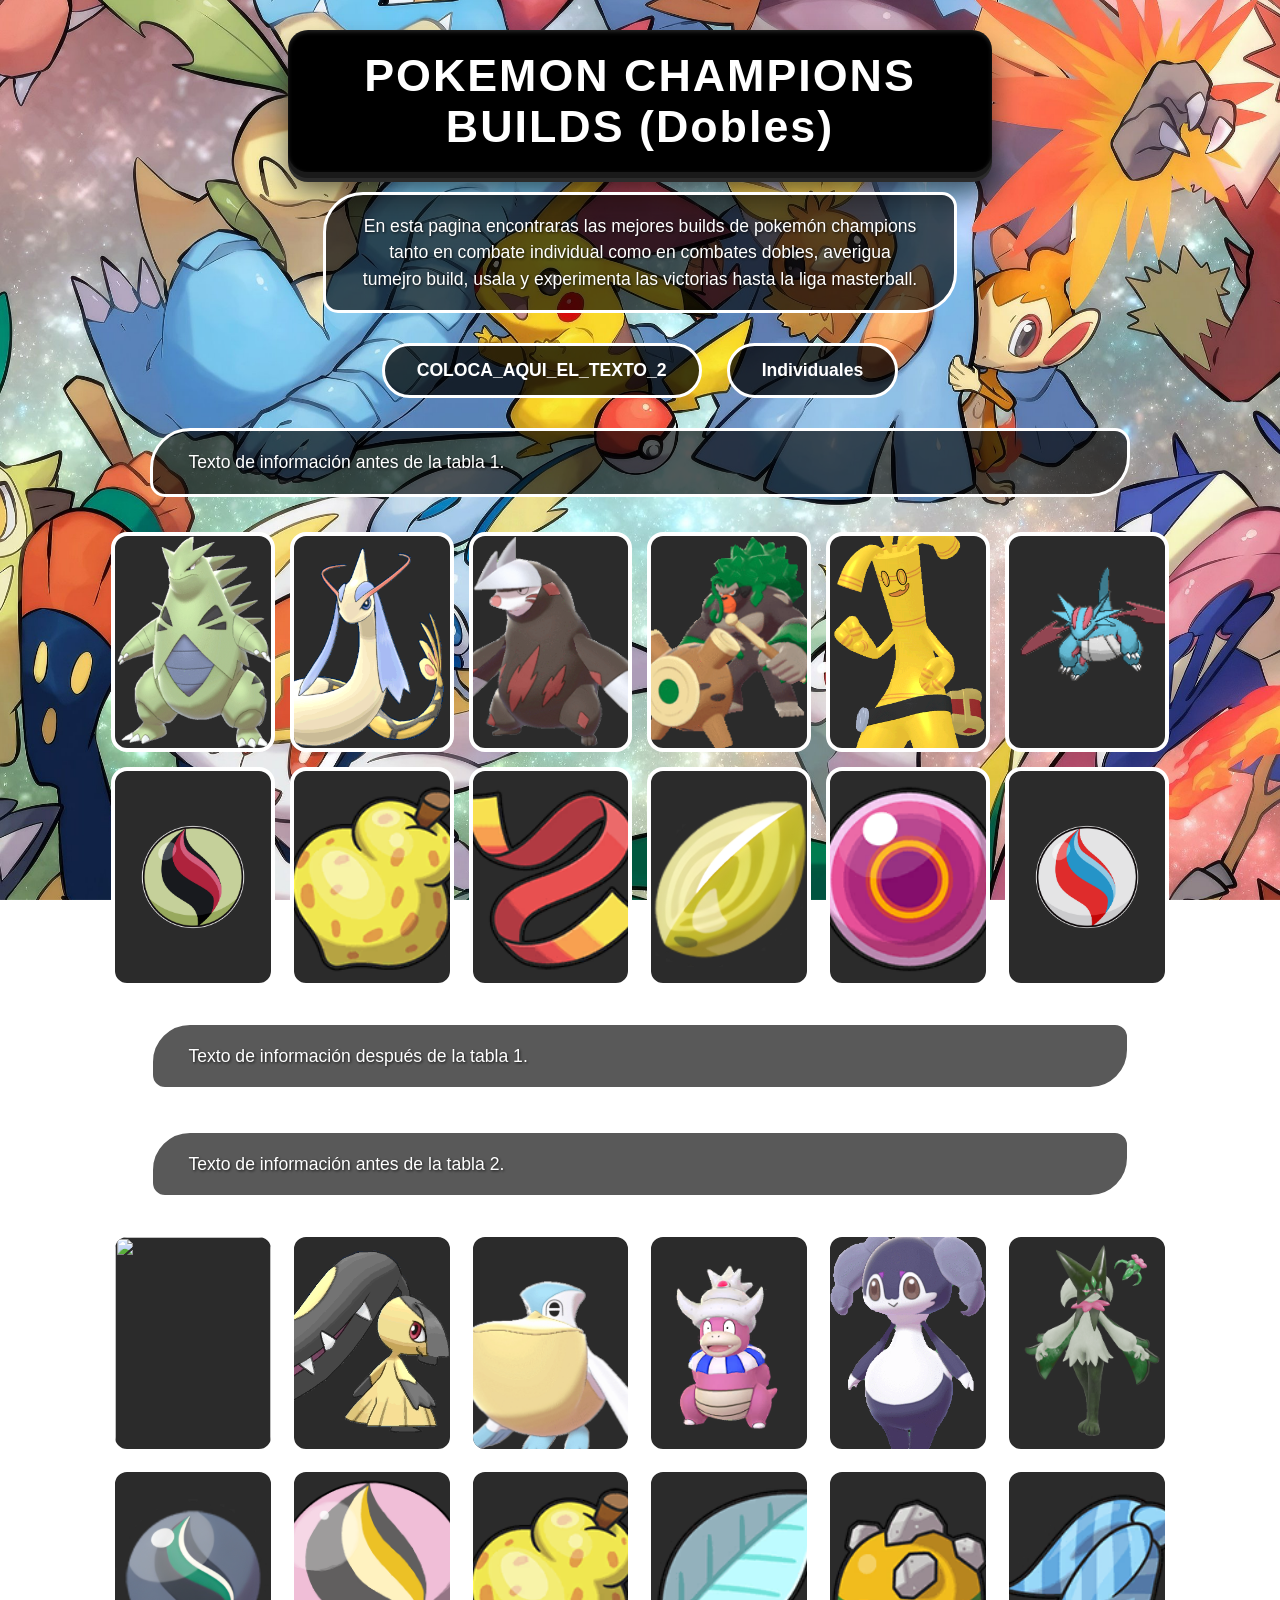
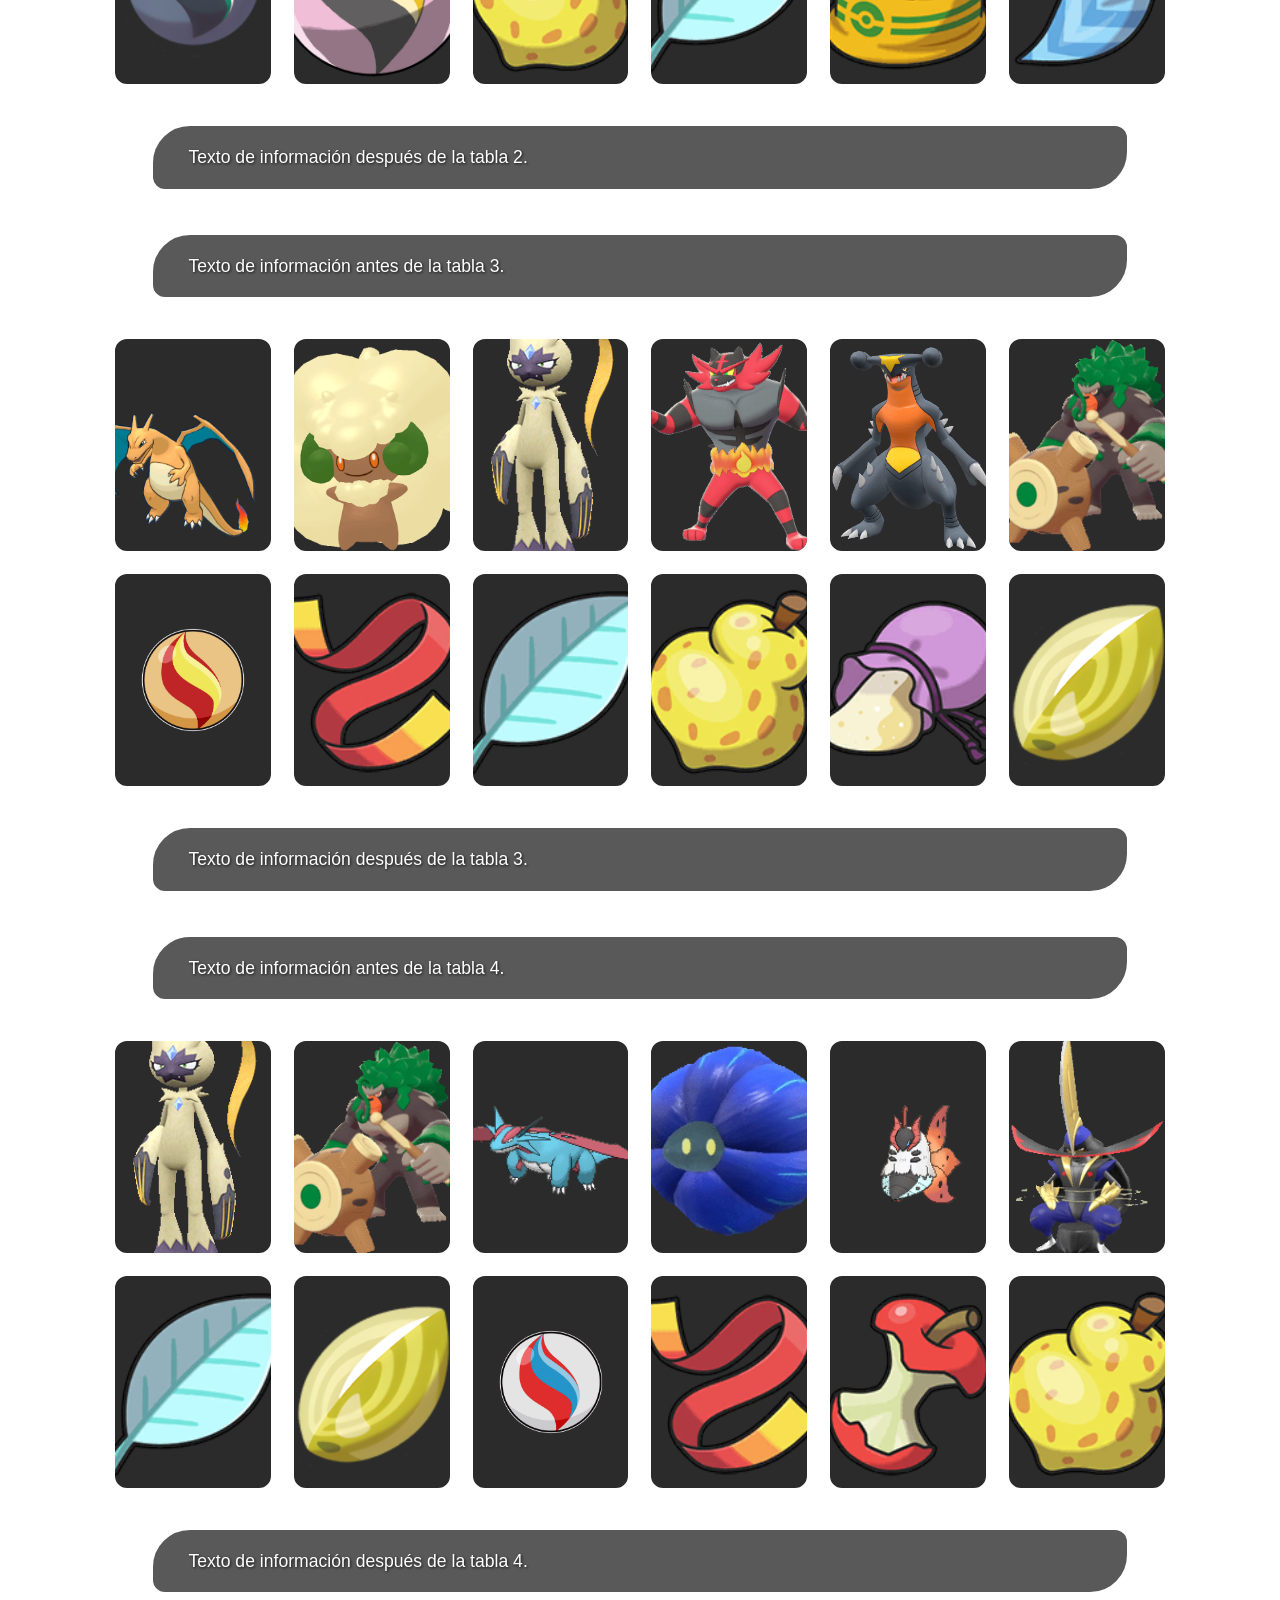
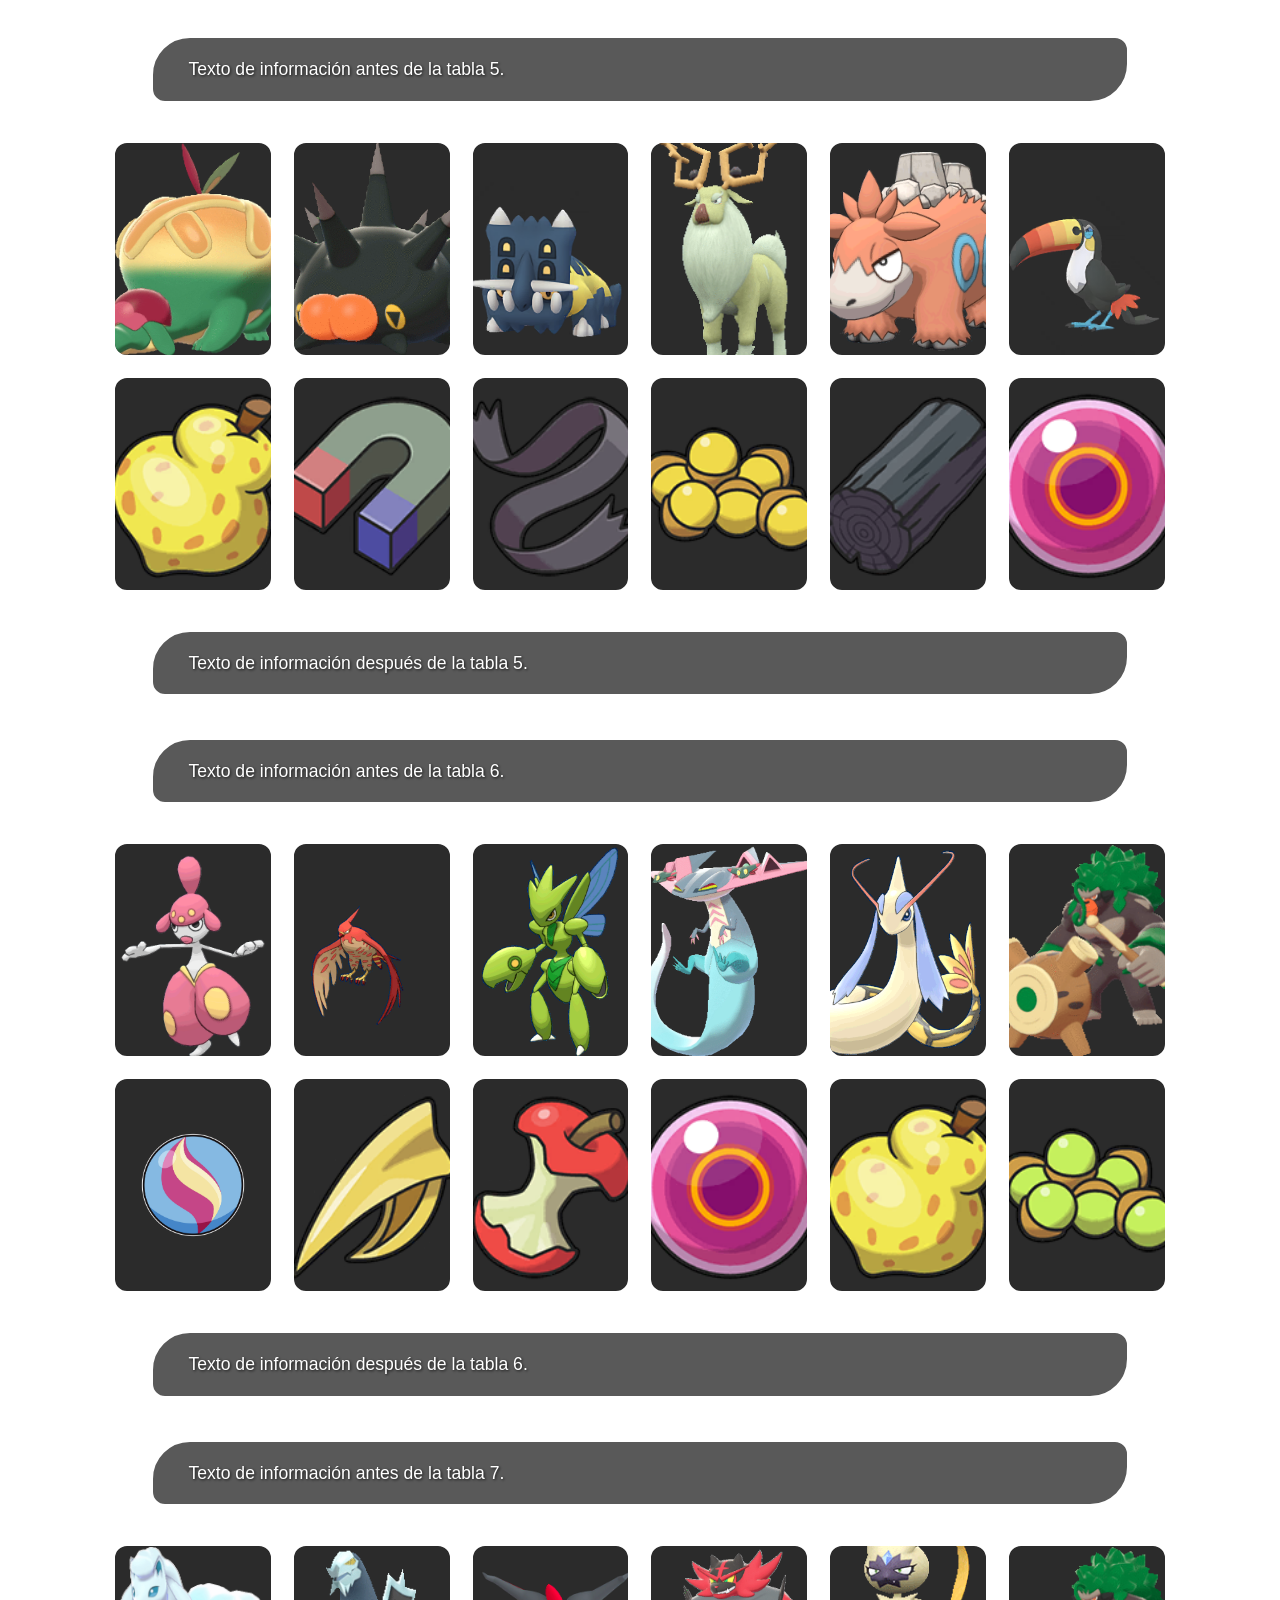
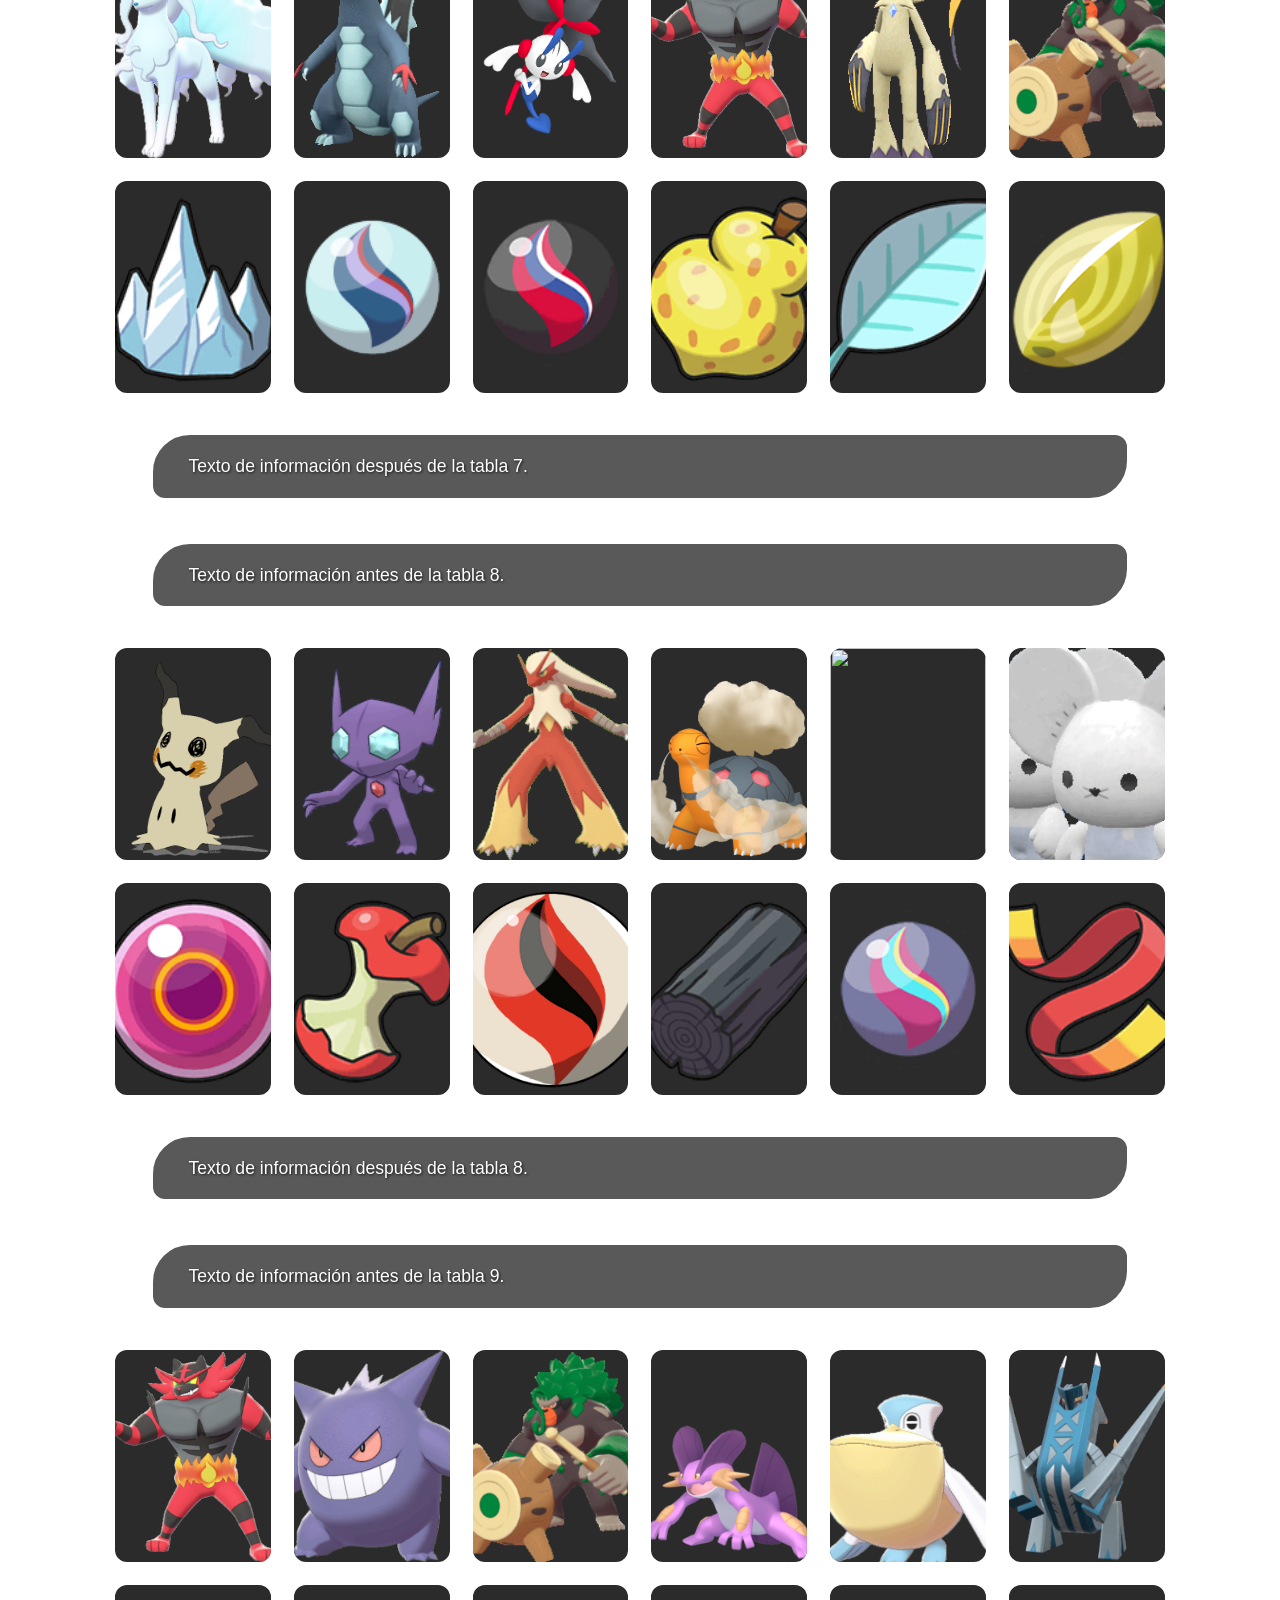
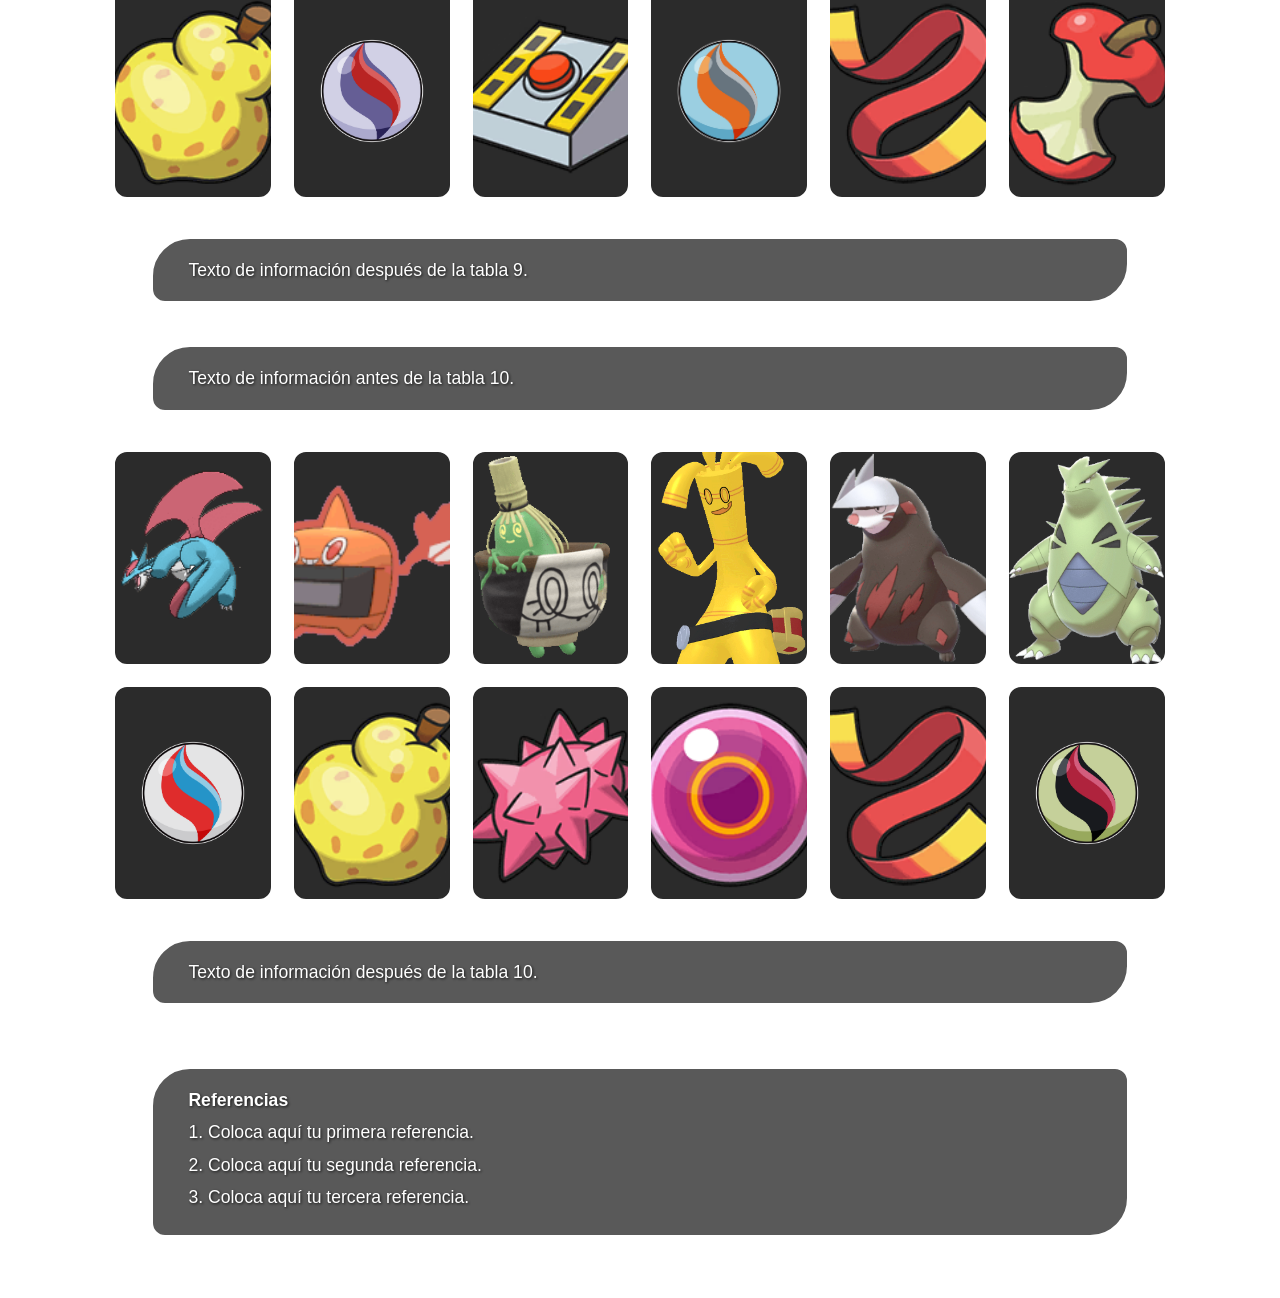
==== Dobles.html @ 491daf0b "Primera fase de las paginas 1 y 2 de Champions" ====
<!DOCTYPE html>
<html lang="es">
<head>
  <meta charset="UTF-8">
  <meta name="viewport" content="width=device-width, initial-scale=1.0">
  <title>PokeChampions build</title>
  <link rel="stylesheet" href="Estilo2.css">
</head>
<body>

  <!-- PANTALLA DE CARGA -->
  <div id="pantalla-carga">
    <div class="barra-carga-contenedor">
      <img id="gif-carga" src="cosas imagenes/2023092dxx2zzvnvs_V1.gif" alt="Cargando">
      <div class="barra-carga-fondo">
        <div class="barra-carga-relleno" id="barra-relleno"></div>
      </div>
    </div>
  </div>

  <!-- FONDO DE PANTALLA COMPLETA -->
  <div class="fondo"></div>

  <!-- TITULO -->
  <div class="titulo-container">
    <div class="titulo">
      <p>POKEMON CHAMPIONS BUILDS (Dobles)</p>
    </div>
    <div class="info-caja">
      <p>En esta pagina encontraras las mejores builds de pokemón champions tanto en combate individual como en combates dobles, averigua tumejro build, usala y experimenta las victorias hasta la liga masterball.</p>
    </div>
  </div>

  <!-- MENU DE 3 BOTONES DEBAJO DEL TITULO -->
  <div class="menu-container">
    <a class="menu-boton" href="COLOCA_AQUI_EL_LINK_2">COLOCA_AQUI_EL_TEXTO_2</a>
    <a class="menu-boton" href="Individual.html">Individuales</a>
  </div>

  <!-- CONTENIDO PRINCIPAL: 10 BLOQUES -->
  <div class="contenido">

    <!-- ============== BLOQUE 1 ============== -->
    <div class="bloque-tabla">
      <div class="info-caja info-tabla">
        <p>Texto de información antes de la tabla 1.</p>
      </div>

      <table class="tabla-imagenes">
        <tr>
          <td><img src="cosas imagenes/Dobles/tyranitar.gif" alt=""></td>
          <td><img src="cosas imagenes/Dobles/Milotic.gif" alt=""></td>
          <td><img src="cosas imagenes/Dobles/Excadrill.gif" alt=""></td>
          <td><img src="cosas imagenes/Dobles/Rillaboom.gif" alt=""></td>
          <td><img src="cosas imagenes/Dobles/Gholdengo.gif" alt=""></td>
          <td><img src="cosas imagenes/Dobles/Salamance.gif" alt=""></td>
        </tr>
        <tr>
          <td><img src="cosas imagenes/Items/tyranitarita.png" alt=""></td>
          <td><img src="cosas imagenes/Items/Baya Zidra.png" alt=""></td>
          <td><img src="cosas imagenes/Items/Banda aguante.png" alt=""></td>
          <td><img src="cosas imagenes/Items/Semilla Milagro.png" alt=""></td>
          <td><img src="cosas imagenes/Items/Vidasfera.png" alt=""></td>
          <td><img src="cosas imagenes/Items/salamencita.png" alt=""></td>
        </tr>
      </table>

      <div class="info-caja info-tabla">
        <p>Texto de información después de la tabla 1.</p>
      </div>
    </div>

    <!-- ============== BLOQUE 2 ============== -->
    <div class="bloque-tabla">
      <div class="info-caja info-tabla">
        <p>Texto de información antes de la tabla 2.</p>
      </div>

      <table class="tabla-imagenes">
        <tr>
          <td><img src="cosas imagenes/Dobles 2/Drampa.gif" alt=""></td>
          <td><img src="cosas imagenes/Dobles 2/Mawile.gif" alt=""></td>
          <td><img src="cosas imagenes/Dobles 2/Pelipper.gif" alt=""></td>
          <td><img src="cosas imagenes/Dobles 2/Slowking.png" alt=""></td>
          <td><img src="cosas imagenes/Dobles 2/indeedee hembra.gif" alt=""></td>
          <td><img src="cosas imagenes/Dobles 2/mewscarada.gif" alt=""></td>
        </tr>
        <tr>
          <td><img src="cosas imagenes/Items/Drampanita.png" alt=""></td>
          <td><img src="cosas imagenes/Items/Mawilita.png" alt=""></td>
          <td><img src="cosas imagenes/Items/Baya Zidra.png" alt=""></td>
          <td><img src="cosas imagenes/Items/Hierba Mental.png" alt=""></td>
          <td><img src="cosas imagenes/Items/Casco Dentado.png" alt=""></td>
          <td><img src="cosas imagenes/Items/Pañueloeleccion.png" alt=""></td>
        </tr>
      </table>

      <div class="info-caja info-tabla">
        <p>Texto de información después de la tabla 2.</p>
      </div>
    </div>

    <!-- ============== BLOQUE 3 ============== -->
    <div class="bloque-tabla">
      <div class="info-caja info-tabla">
        <p>Texto de información antes de la tabla 3.</p>
      </div>

      <table class="tabla-imagenes">
        <tr>
          <td><img src="cosas imagenes/Dobles 3/Charizard.gif" alt=""></td>
          <td><img src="cosas imagenes/Dobles 3/Whimsicott.gif" alt=""></td>
          <td><img src="cosas imagenes/Dobles 3/Sneasler.gif" alt=""></td>
          <td><img src="cosas imagenes/Dobles 3/Incineroar.gif" alt=""></td>
          <td><img src="cosas imagenes/Dobles 3/garchomp.gif" alt=""></td>
          <td><img src="cosas imagenes/Dobles 3/Rillaboom.gif" alt=""></td>
        </tr>
        <tr>
          <td><img src="cosas imagenes/Items/Charizardite y.png" alt=""></td>
          <td><img src="cosas imagenes/Items/Banda aguante.png" alt=""></td>
          <td><img src="cosas imagenes/Items/Hierba Mental.png" alt=""></td>
          <td><img src="cosas imagenes/Items/Baya Zidra.png" alt=""></td>
          <td><img src="cosas imagenes/Items/Arena fina.png" alt=""></td>
          <td><img src="cosas imagenes/Items/Semilla Milagro.png" alt=""></td>
        </tr>
      </table>

      <div class="info-caja info-tabla">
        <p>Texto de información después de la tabla 3.</p>
      </div>
    </div>

    <!-- ============== BLOQUE 4 ============== -->
    <div class="bloque-tabla">
      <div class="info-caja info-tabla">
        <p>Texto de información antes de la tabla 4.</p>
      </div>

      <table class="tabla-imagenes">
        <tr>
          <td><img src="cosas imagenes/Dobles 4/Sneasler.gif" alt=""></td>
          <td><img src="cosas imagenes/Dobles 4/Rillaboom.gif" alt=""></td>
          <td><img src="cosas imagenes/Dobles 4/Salamance.gif" alt=""></td>
          <td><img src="cosas imagenes/Dobles 4/Glimmora.gif" alt=""></td>
          <td><img src="cosas imagenes/Dobles 4/Volcarona.gif" alt=""></td>
          <td><img src="cosas imagenes/Dobles 4/Kingambit.gif" alt=""></td>
        </tr>
        <tr>
          <td><img src="cosas imagenes/Items/Hierba Mental.png" alt=""></td>
          <td><img src="cosas imagenes/Items/Semilla Milagro.png" alt=""></td>
          <td><img src="cosas imagenes/Items/salamencita.png" alt=""></td>
          <td><img src="cosas imagenes/Items/Banda aguante.png" alt=""></td>
          <td><img src="cosas imagenes/Items/Restos.png" alt=""></td>
          <td><img src="cosas imagenes/Items/Baya Zidra.png" alt=""></td>
        </tr>
      </table>

      <div class="info-caja info-tabla">
        <p>Texto de información después de la tabla 4.</p>
      </div>
    </div>

    <!-- ============== BLOQUE 5 ============== -->
    <div class="bloque-tabla">
      <div class="info-caja info-tabla">
        <p>Texto de información antes de la tabla 5.</p>
      </div>

      <table class="tabla-imagenes">
        <tr>
          <td><img src="cosas imagenes/Dobles 5/Appletun.gif" alt=""></td>
          <td><img src="cosas imagenes/Dobles 5/Pincurchin.gif" alt=""></td>
          <td><img src="cosas imagenes/Dobles 5/bastiodon.png" alt=""></td>
          <td><img src="cosas imagenes/Dobles 5/Wyrdeer.gif" alt=""></td>
          <td><img src="cosas imagenes/Dobles 5/Camerupt.gif" alt=""></td>
          <td><img src="cosas imagenes/Dobles 5/toucannon.png" alt=""></td>
        </tr>
        <tr>
          <td><img src="cosas imagenes/Items/Baya Zidra.png" alt=""></td>
          <td><img src="cosas imagenes/Items/Imán.png" alt=""></td>
          <td><img src="cosas imagenes/Items/Cinturón_de_experto.png" alt=""></td>
          <td><img src="cosas imagenes/Items/Semilla electro.png" alt=""></td>
          <td><img src="cosas imagenes/Items/Carbón.png" alt=""></td>
          <td><img src="cosas imagenes/Items/Vidasfera.png" alt=""></td>
        </tr>
      </table>

      <div class="info-caja info-tabla">
        <p>Texto de información después de la tabla 5.</p>
      </div>
    </div>

    <!-- ============== BLOQUE 6 ============== -->
    <div class="bloque-tabla">
      <div class="info-caja info-tabla">
        <p>Texto de información antes de la tabla 6.</p>
      </div>

      <table class="tabla-imagenes">
        <tr>
          <td><img src="cosas imagenes/Dobles 6/Medicham.gif" alt=""></td>
          <td><img src="cosas imagenes/Dobles 6/Talonflame.gif" alt=""></td>
          <td><img src="cosas imagenes/Dobles 6/Scizor.gif" alt=""></td>
          <td><img src="cosas imagenes/Dobles 6/Dragapult.gif" alt=""></td>
          <td><img src="cosas imagenes/Dobles 6/Milotic.gif" alt=""></td>
          <td><img src="cosas imagenes/Dobles 6/Rillaboom.gif" alt=""></td>
        </tr>
        <tr>
          <td><img src="cosas imagenes/Items/Medichamita.png" alt=""></td>
          <td><img src="cosas imagenes/Items/Pico afilado.png" alt=""></td>
          <td><img src="cosas imagenes/Items/Restos.png" alt=""></td>
          <td><img src="cosas imagenes/Items/Vidasfera.png" alt=""></td>
          <td><img src="cosas imagenes/Items/Baya Zidra.png" alt=""></td>
          <td><img src="cosas imagenes/Items/Semilla hierba.png" alt=""></td>
        </tr>
      </table>

      <div class="info-caja info-tabla">
        <p>Texto de información después de la tabla 6.</p>
      </div>
    </div>

    <!-- ============== BLOQUE 7 ============== -->
    <div class="bloque-tabla">
      <div class="info-caja info-tabla">
        <p>Texto de información antes de la tabla 7.</p>
      </div>

      <table class="tabla-imagenes">
        <tr>
          <td><img src="cosas imagenes/Dobles 7/ninetales alola.gif" alt=""></td>
          <td><img src="cosas imagenes/Dobles 7/Baxcalibur.gif" alt=""></td>
          <td><img src="cosas imagenes/Dobles 7/Floette flor eterna.png" alt=""></td>
          <td><img src="cosas imagenes/Dobles 7/Incineroar.gif" alt=""></td>
          <td><img src="cosas imagenes/Dobles 7/Sneasler.gif" alt=""></td>
          <td><img src="cosas imagenes/Dobles 7/Rillaboom.gif" alt=""></td>
        </tr>
        <tr>
          <td><img src="cosas imagenes/Items/Hielo perpetuo.png" alt=""></td>
          <td><img src="cosas imagenes/Items/Baxcaliburita.png" alt=""></td>
          <td><img src="cosas imagenes/Items/Floettita_LPZA.png" alt=""></td>
          <td><img src="cosas imagenes/Items/Baya Zidra.png" alt=""></td>
          <td><img src="cosas imagenes/Items/Hierba Mental.png" alt=""></td>
          <td><img src="cosas imagenes/Items/Semilla Milagro.png" alt=""></td>
        </tr>
      </table>

      <div class="info-caja info-tabla">
        <p>Texto de información después de la tabla 7.</p>
      </div>
    </div>

    <!-- ============== BLOQUE 8 ============== -->
    <div class="bloque-tabla">
      <div class="info-caja info-tabla">
        <p>Texto de información antes de la tabla 8.</p>
      </div>

      <table class="tabla-imagenes">
        <tr>
          <td><img src="cosas imagenes/Dobles 8/Mimikyu.gif" alt=""></td>
          <td><img src="cosas imagenes/Dobles 8/Sableye.gif" alt=""></td>
          <td><img src="cosas imagenes/Dobles 8/Blaziken.gif" alt=""></td>
          <td><img src="cosas imagenes/Dobles 8/Torkoal.png" alt=""></td>
          <td><img src="cosas imagenes/Dobles 8/malamar.gif" alt=""></td>
          <td><img src="cosas imagenes/Dobles 8/Maushold familia de 4.gif" alt=""></td>
        </tr>
        <tr>
          <td><img src="cosas imagenes/Items/Vidasfera.png" alt=""></td>
          <td><img src="cosas imagenes/Items/Restos.png" alt=""></td>
          <td><img src="cosas imagenes/Items/Blazikenita.png" alt=""></td>
          <td><img src="cosas imagenes/Items/Carbón.png" alt=""></td>
          <td><img src="cosas imagenes/Items/Malamarite.png" alt=""></td>
          <td><img src="cosas imagenes/Items/Banda aguante.png" alt=""></td>
        </tr>
      </table>

      <div class="info-caja info-tabla">
        <p>Texto de información después de la tabla 8.</p>
      </div>
    </div>

    <!-- ============== BLOQUE 9 ============== -->
    <div class="bloque-tabla">
      <div class="info-caja info-tabla">
        <p>Texto de información antes de la tabla 9.</p>
      </div>

      <table class="tabla-imagenes">
        <tr>
          <td><img src="cosas imagenes/Dobles 9/Incineroar.gif" alt=""></td>
          <td><img src="cosas imagenes/Dobles 9/Gengar.gif" alt=""></td>
          <td><img src="cosas imagenes/Dobles 9/Rillaboom.gif" alt=""></td>
          <td><img src="cosas imagenes/Dobles 9/Swampert.png" alt=""></td>
          <td><img src="cosas imagenes/Dobles 9/Pelipper.gif" alt=""></td>
          <td><img src="cosas imagenes/Dobles 9/Archaludon.png" alt=""></td>
        </tr>
        <tr>
          <td><img src="cosas imagenes/Items/Baya Zidra.png" alt=""></td>
          <td><img src="cosas imagenes/Items/Gengarita.png" alt=""></td>
          <td><img src="cosas imagenes/Items/Botón Escape.png" alt=""></td>
          <td><img src="cosas imagenes/Items/Swampertita.png" alt=""></td>
          <td><img src="cosas imagenes/Items/Banda aguante.png" alt=""></td>
          <td><img src="cosas imagenes/Items/Restos.png" alt=""></td>
        </tr>
      </table>

      <div class="info-caja info-tabla">
        <p>Texto de información después de la tabla 9.</p>
      </div>
    </div>

    <!-- ============== BLOQUE 10 ============== -->
    <div class="bloque-tabla">
      <div class="info-caja info-tabla">
        <p>Texto de información antes de la tabla 10.</p>
      </div>

      <table class="tabla-imagenes">
        <tr>
          <td><img src="cosas imagenes/Dobles 10/Salamance.gif" alt=""></td>
          <td><img src="cosas imagenes/Dobles 10/rotom calor.gif" alt=""></td>
          <td><img src="cosas imagenes/Dobles 10/Sinistcha.gif" alt=""></td>
          <td><img src="cosas imagenes/Dobles 10/Gholdengo.gif" alt=""></td>
          <td><img src="cosas imagenes/Dobles 10/Excadrill.gif" alt=""></td>
          <td><img src="cosas imagenes/Dobles 10/tyranitar.gif" alt=""></td>
        </tr>
        <tr>
          <td><img src="cosas imagenes/Items/salamencita.png" alt=""></td>
          <td><img src="cosas imagenes/Items/Baya Zidra.png" alt=""></td>
          <td><img src="cosas imagenes/Items/Baya Dillo.png" alt=""></td>
          <td><img src="cosas imagenes/Items/Vidasfera.png" alt=""></td>
          <td><img src="cosas imagenes/Items/Banda aguante.png" alt=""></td>
          <td><img src="cosas imagenes/Items/tyranitarita.png" alt=""></td>
        </tr>
      </table>

      <div class="info-caja info-tabla">
        <p>Texto de información después de la tabla 10.</p>
      </div>
    </div>

    <!-- REFERENCIAS AL FINAL DE LA PAGINA -->
    <div class="info-caja referencias">
      <p><strong>Referencias</strong></p>
      <p>1. Coloca aquí tu primera referencia.</p>
      <p>2. Coloca aquí tu segunda referencia.</p>
      <p>3. Coloca aquí tu tercera referencia.</p>
    </div>

  </div>

  <!-- SCRIPT DE LA PANTALLA DE CARGA (sin usar .style) -->
  <script>
    window.addEventListener('load', function () {
      setTimeout(function () {
        document.getElementById('pantalla-carga').classList.add('oculta');
      }, 2000); // debe coincidir con la duración de la animación en el CSS (2s)
    });
  </script>

</body>
</html>
---- Estilo2.css ----
/* ================================================= */
/* RESET BÁSICO                                       */
/* ================================================= */
* {
  margin: 0;
  padding: 0;
  box-sizing: border-box;
}

html, body {
  width: 100%;
  min-height: 100vh;
  overflow-x: hidden;
  font-family: Arial, Helvetica, sans-serif;
}

body {
  position: relative;
  padding-bottom: 60px;
}

/* ================================================= */
/* PANTALLA DE CARGA                                  */
/* Se muestra al abrir/recargar la página y se oculta */
/* sola cuando la barra llega al 100%                 */
/* ================================================= */
#pantalla-carga {
  position: fixed;
  top: 0;
  left: 0;
  width: 100%;
  height: 100%;
  background-color: #000000;
  z-index: 9999;
  display: flex;
  justify-content: center;
  align-items: center;
  transition: opacity 0.6s ease;
  opacity: 1;
}

#pantalla-carga.oculta {
  opacity: 0;
  pointer-events: none;
}

.barra-carga-contenedor {
  position: relative;
  width: 60%;
  max-width: 500px;
}

/* ================================================= */
/* EXPLICACIÓN: cómo se mueve el GIF y se llena la    */
/* barra, TODO controlado desde este CSS (no desde    */
/* JavaScript, para no usar ".style" en ningún momento)*/
/*                                                      */
/* - "#gif-carga" y ".barra-carga-relleno" tienen cada */
/*   uno su propia animación (@keyframes), con LA MISMA */
/*   duración (2s), para que se muevan sincronizados.   */
/* - El GIF usa "left" en PORCENTAJE (0% a 100%) en vez */
/*   de píxeles, porque está dentro de un contenedor    */
/*   con "position: relative" (.barra-carga-contenedor)*/
/*   entonces el 100% equivale al ancho total de la     */
/*   barra, sin importar el tamaño de pantalla.         */
/* - "animation-fill-mode: forwards" (la palabra        */
/*   "forwards" al final de la línea "animation")       */
/*   hace que, al terminar la animación, el elemento     */
/*   se quede en su posición final (100%) en vez de      */
/*   regresar a como estaba al inicio.                   */
/* - El JavaScript (al final del HTML) NO mueve nada:    */
/*   solo espera los mismos 2 segundos y luego le agrega */
/*   la clase ".oculta" a la pantalla de carga para que  */
/*   desaparezca. Si cambias la duración aquí (2s),      */
/*   cambia también el número en el JavaScript.          */
/* ================================================= */
#gif-carga {
  position: absolute;
  bottom: 24px;
  left: 0%;
  width: 60px;
  height: 60px;
  transform: translateX(-50%);
  animation: mover-gif 2s linear forwards;
}

.barra-carga-fondo {
  width: 100%;
  height: 12px;
  background-color: #333333;
  border-radius: 10px;
  overflow: hidden;
  border: 2px solid #ffffff;
}

.barra-carga-relleno {
  width: 0%;
  height: 100%;
  background-color: #ffffff;
  border-radius: 10px;
  animation: llenar-barra 2s linear forwards;
}

/* Hace que el ancho de la barra pase de 0% a 100% */
@keyframes llenar-barra {
  from { width: 0%; }
  to   { width: 100%; }
}

/* Hace que el GIF se desplace de la izquierda (0%) */
/* hacia la derecha (100%) del contenedor            */
@keyframes mover-gif {
  from { left: 0%; }
  to   { left: 100%; }
}

/* ================================================= */
/* FONDO DE PANTALLA COMPLETA                         */
/* ================================================= */
.fondo {
  position: fixed;
  top: 0;
  left: 0;
  width: 100%;
  height: 100vh;
  background-image: url("cosas imagenes/pokemon-13270.jpg");
  background-size: cover;
  background-position: center;
  background-repeat: no-repeat;
  z-index: -1;
}

/* ================================================= */
/* TITULO (mismo estilo que la página 1)              */
/* ================================================= */
.titulo-container {
  position: relative;
  padding-top: 30px;
  display: flex;
  flex-direction: column;
  align-items: center;
  gap: 20px;
  width: 55%;
  margin: 0 auto;
  text-align: center;
}

.titulo {
  background-color: #000000;
  padding: 20px 45px;
  border-radius: 20px;
  box-shadow:
    0 6px 0 #1a1a1a,
    0 10px 0 #2b2b2b,
    0 20px 30px rgba(0, 0, 0, 0.6),
    inset 0 2px 4px rgba(255, 255, 255, 0.15);
}

.titulo p {
  color: #ffffff;
  font-size: 2.8rem;
  font-weight: bold;
  letter-spacing: 2px;
  text-shadow: 2px 2px 0 #000, 4px 4px 6px rgba(0, 0, 0, 0.8);
}

/* ================================================= */
/* CAJA DE INFORMACIÓN GENERAL                        */
/* ================================================= */
.info-caja {
  background-color: rgba(0, 0, 0, 0.65);
  border: 3px solid #ffffff;
  border-radius: 40px 15px 40px 15px;
  padding: 18px 35px;
  max-width: 90%;
}

.info-caja p {
  color: #ffffff;
  font-size: 1.1rem;
  line-height: 1.5;
  text-shadow: 1px 1px 3px rgba(0, 0, 0, 0.8);
}

/* ================================================= */
/* MENU DE 3 BOTONES DEBAJO DEL TITULO                */
/* ================================================= */
.menu-container {
  display: flex;
  justify-content: center;
  gap: 25px;
  flex-wrap: wrap;
  margin: 30px auto;
}

.menu-boton {
  display: inline-block;
  background-color: rgba(0, 0, 0, 0.75);
  color: #ffffff;
  text-decoration: none;
  font-size: 1.1rem;
  font-weight: bold;
  padding: 14px 32px;
  border-radius: 50px;
  border: 3px solid #ffffff;
  transition: transform 0.25s ease, background-color 0.25s ease;
}

.menu-boton:hover {
  transform: translateY(-4px);
  background-color: rgba(30, 30, 30, 0.9);
}

/* ================================================= */
/* CONTENEDOR GENERAL DEL CONTENIDO                   */
/* ================================================= */
.contenido {
  width: 85%;
  max-width: 1400px;
  margin: 0 auto;
  display: flex;
  flex-direction: column;
  align-items: center;
  gap: 20px;
}

.bloque-tabla {
  width: 100%;
  display: flex;
  flex-direction: column;
  align-items: center;
  gap: 20px;
  margin-bottom: 20px;
}

.info-tabla {
  width: 100%;
}

/* ================================================= */
/* TABLA DE IMÁGENES: 1 FILA x 6 COLUMNAS             */
/* ================================================= */
.tabla-imagenes {
  width: 100%;
  border-collapse: separate;
  border-spacing: 15px;
}

.tabla-imagenes td {
  width: 16.66%;
  text-align: center;
  vertical-align: middle;
  .tabla-imagenes td {
  width: 16.66%;
  text-align: center;
  vertical-align: middle;
  padding-bottom: 10px;
}
}

/* ================================================= */
/* ESPACIO PARA LAS IMÁGENES DENTRO DE CADA CELDA     */
/* ================================================= */
.tabla-imagenes img {
  width: 100% !important;
  max-width: 220px !important;
  height: 220px !important;
  object-fit: cover !important;
  border-radius: 16px;
  border: 4px solid #ffffff;
  background-color: #2b2b2b;
  display: block;
  margin: 0 auto;
}

/* ================================================= */
/* ANIMACIÓN DE APARICIÓN DE LAS IMÁGENES             */
/* Cada imagen entra deslizándose desde un lateral    */
/* hasta acomodarse en el centro de su celda.         */
/* Las columnas impares entran desde la izquierda y   */
/* las pares desde la derecha, con un pequeño retraso */
/* escalonado para un efecto en cascada.              */
/* ================================================= */
.tabla-imagenes img {
  opacity: 0;
  animation-name: aparecer-imagen;
  animation-duration: 0.8s;
  animation-timing-function: ease-out;
  animation-fill-mode: forwards;
}

.tabla-imagenes td:nth-child(1) img { animation-delay: 0.1s; }
.tabla-imagenes td:nth-child(2) img { animation-delay: 0.2s; }
.tabla-imagenes td:nth-child(3) img { animation-delay: 0.3s; }
.tabla-imagenes td:nth-child(4) img { animation-delay: 0.4s; }
.tabla-imagenes td:nth-child(5) img { animation-delay: 0.5s; }
.tabla-imagenes td:nth-child(6) img { animation-delay: 0.6s; }

/* Columnas impares (1, 3, 5): entran desde la izquierda */
.tabla-imagenes td:nth-child(odd) img {
  animation-name: aparecer-desde-izquierda;
}

/* Columnas pares (2, 4, 6): entran desde la derecha */
.tabla-imagenes td:nth-child(even) img {
  animation-name: aparecer-desde-derecha;
}

@keyframes aparecer-desde-izquierda {
  0%   { transform: translateX(-120px); opacity: 0; }
  100% { transform: translateX(0); opacity: 1; }
}

@keyframes aparecer-desde-derecha {
  0%   { transform: translateX(120px); opacity: 0; }
  100% { transform: translateX(0); opacity: 1; }
}

/* ================================================= */
/* REFERENCIAS AL FINAL                               */
/* ================================================= */
.referencias {
  width: 100%;
  margin-top: 20px;
}

.referencias p {
  text-align: left;
  margin-bottom: 6px;
}

/* ================================================= */
/* RESPONSIVE                                         */
/* ================================================= */
@media (max-width: 900px) {
  .titulo-container {
    width: 90%;
  }

  .titulo p {
    font-size: 1.8rem;
  }

  .tabla-imagenes {
    display: block;
    overflow-x: auto;
    white-space: nowrap;
  }

  .tabla-imagenes tr {
    display: inline-flex;
  }

  .tabla-imagenes td {
    display: inline-block;
    width: 140px;
  }

  .tabla-imagenes img {
    width: 130px;
    height: 130px;
  }

  .menu-boton {
    font-size: 1rem;
    padding: 12px 22px;
  }
}
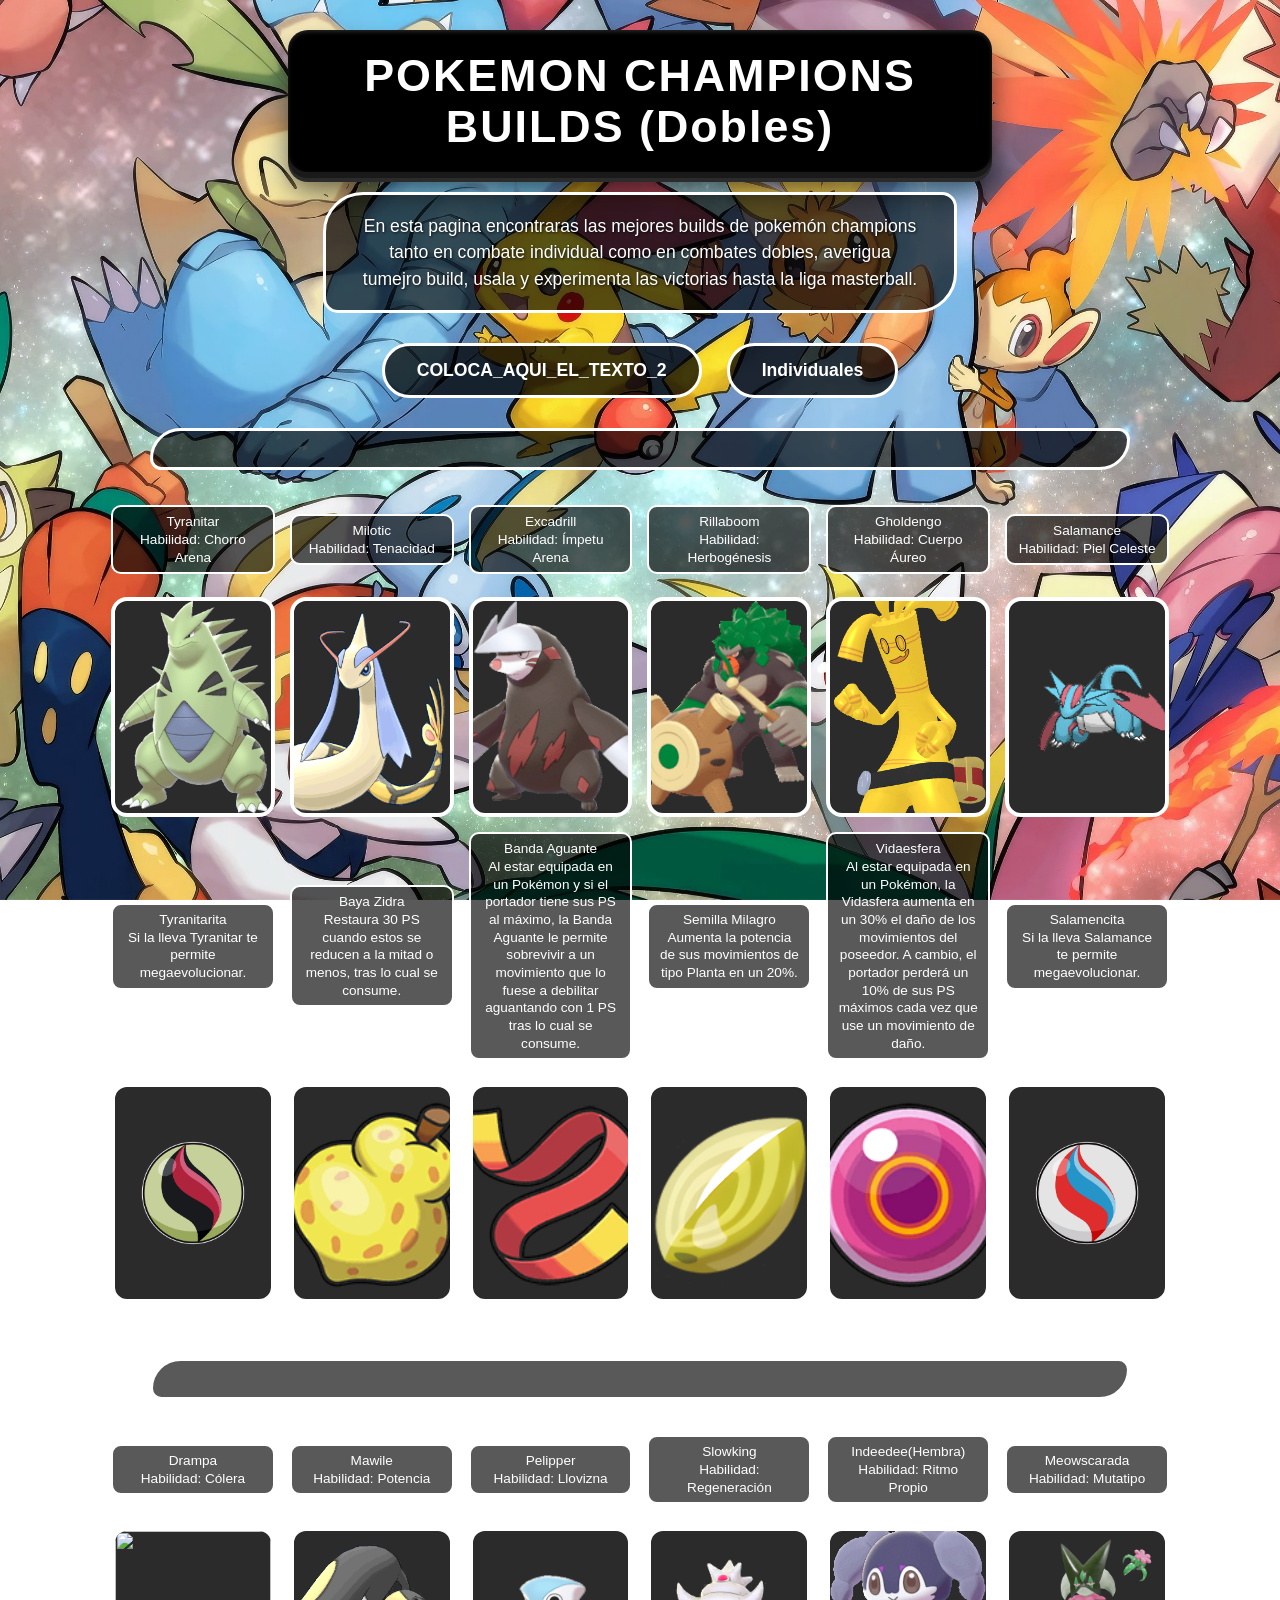
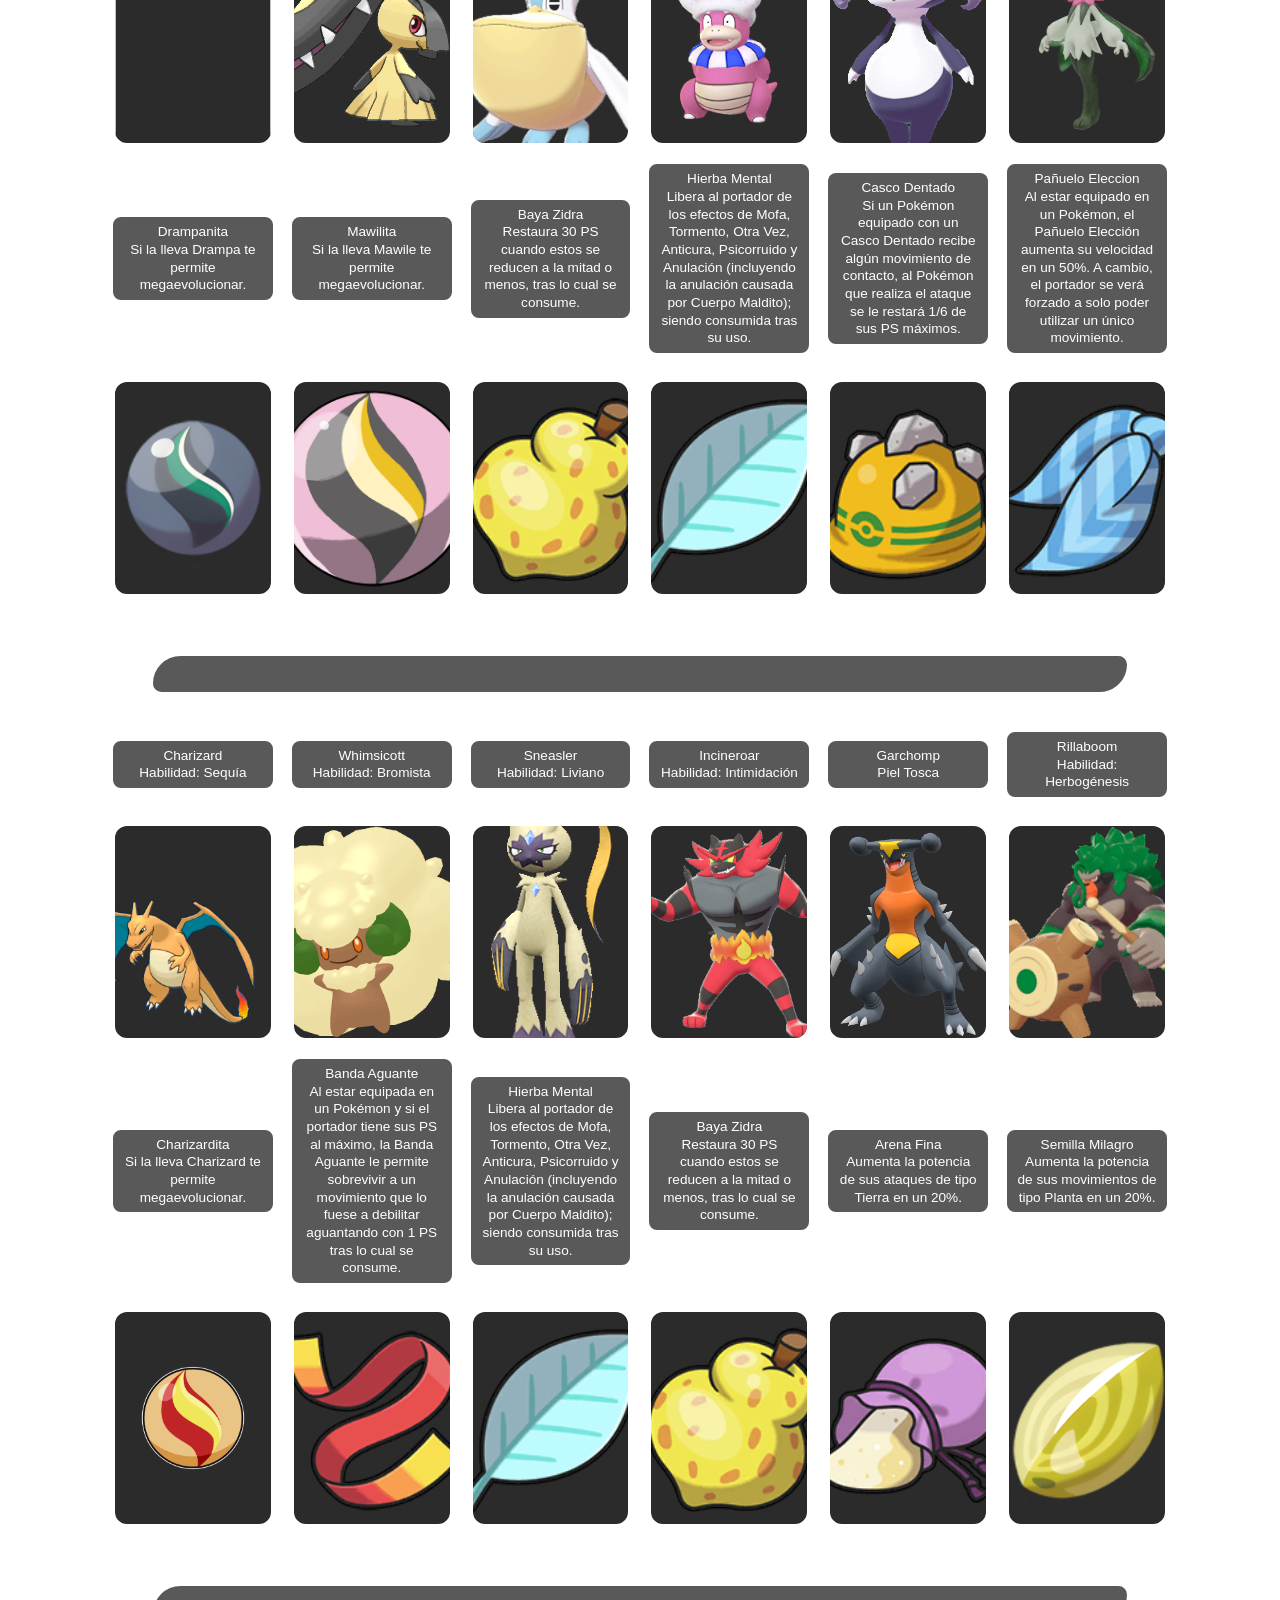
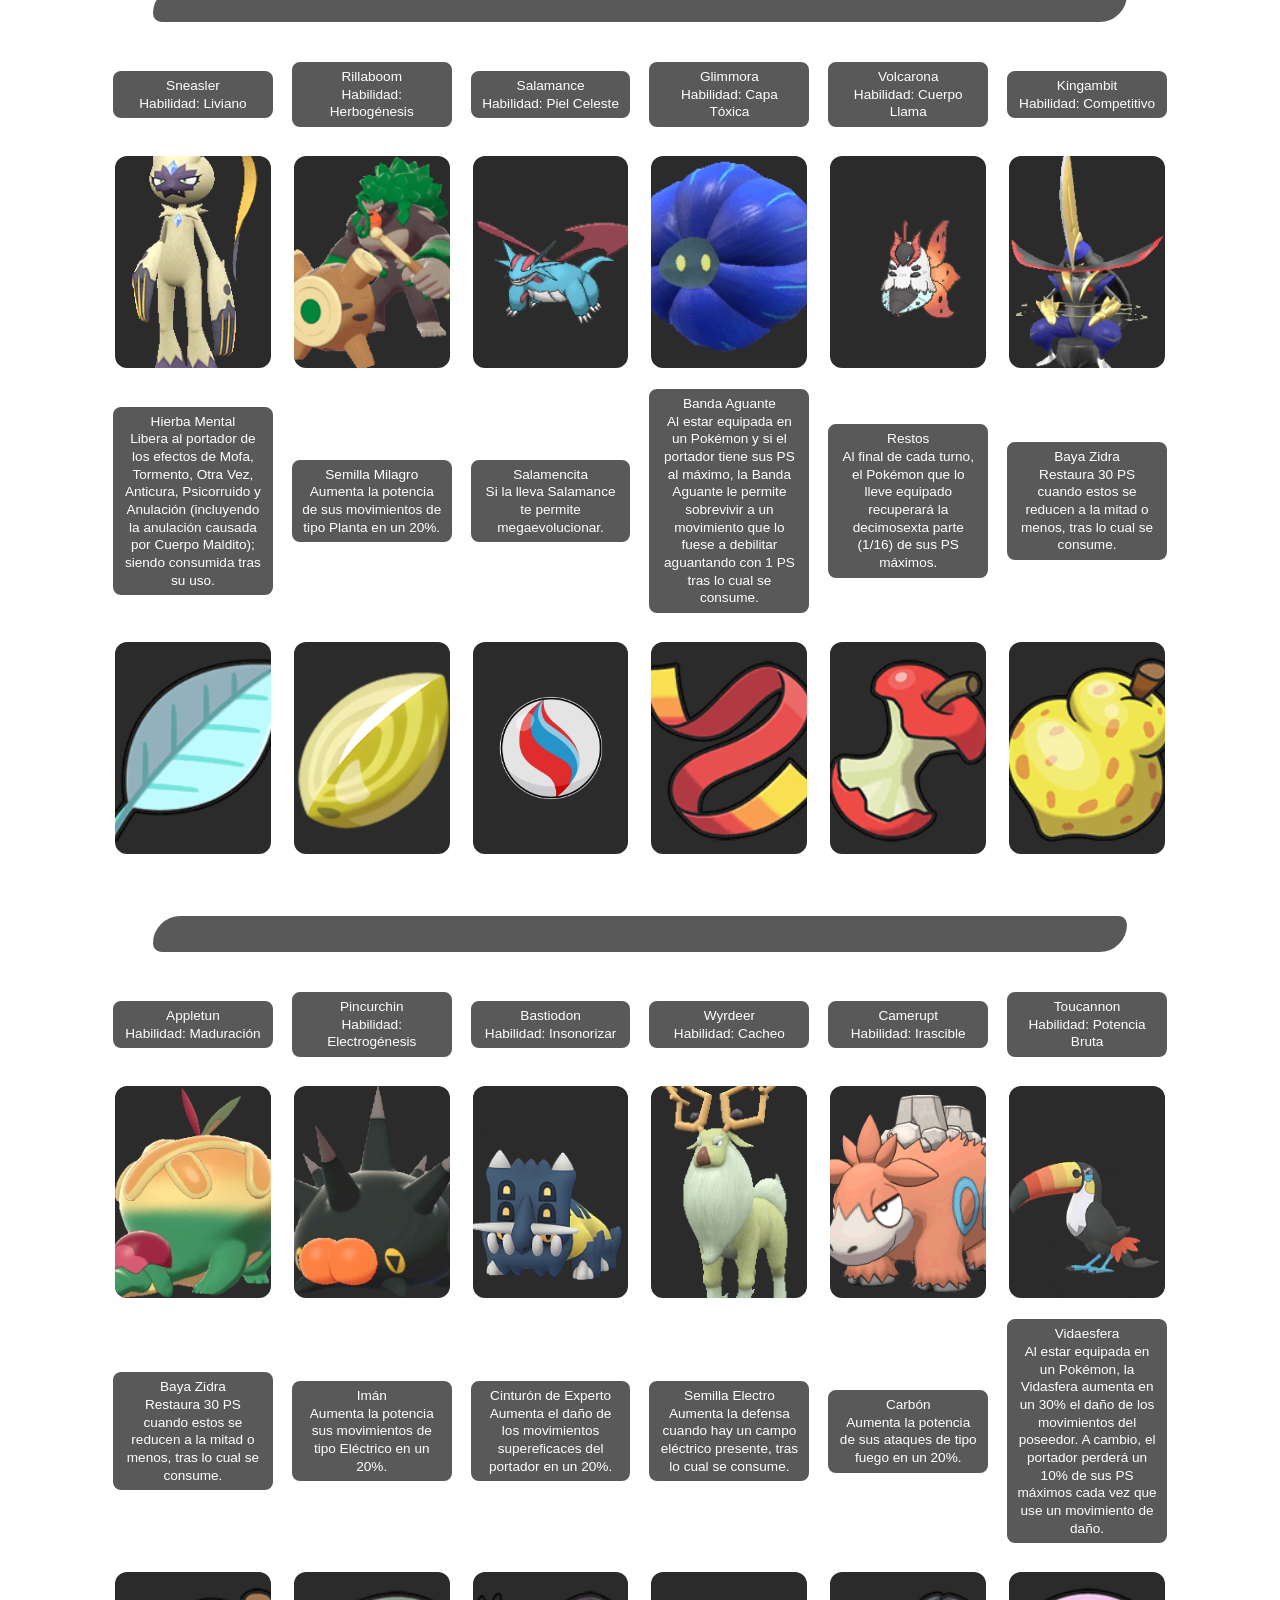
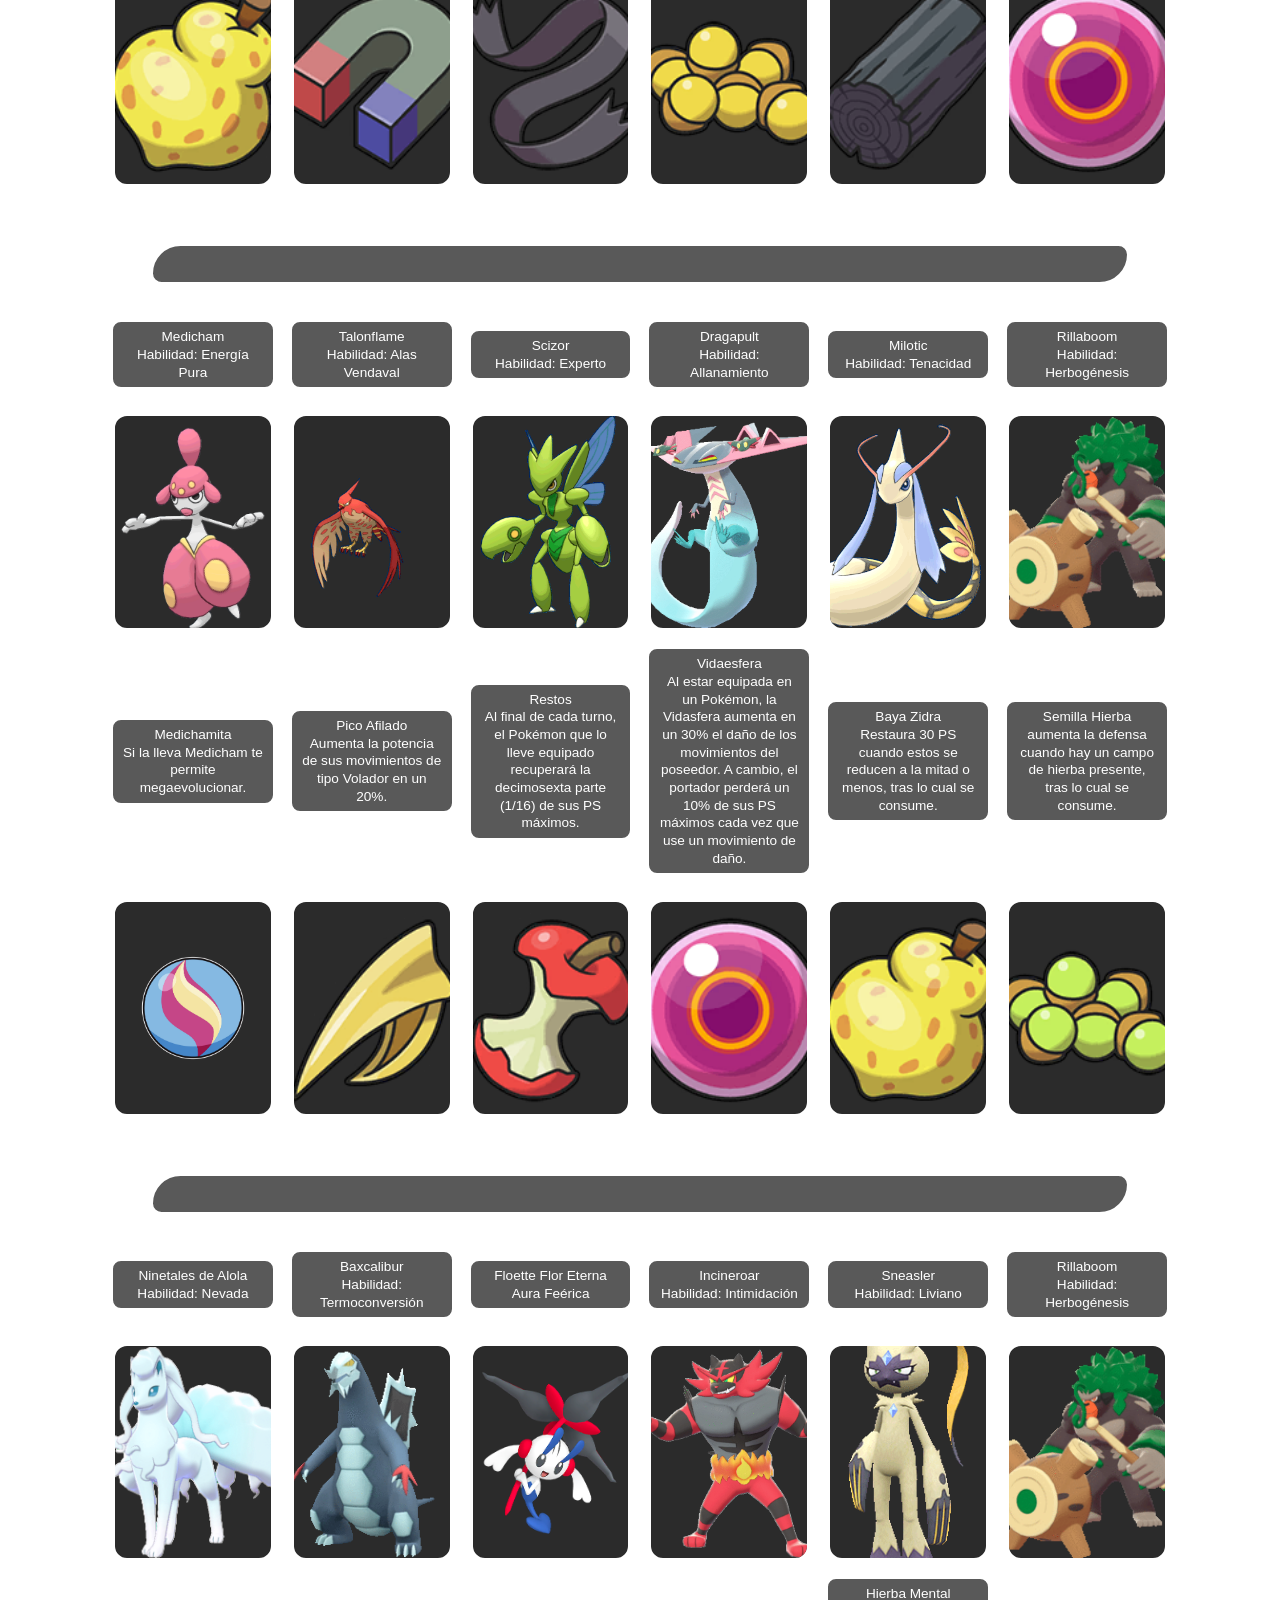
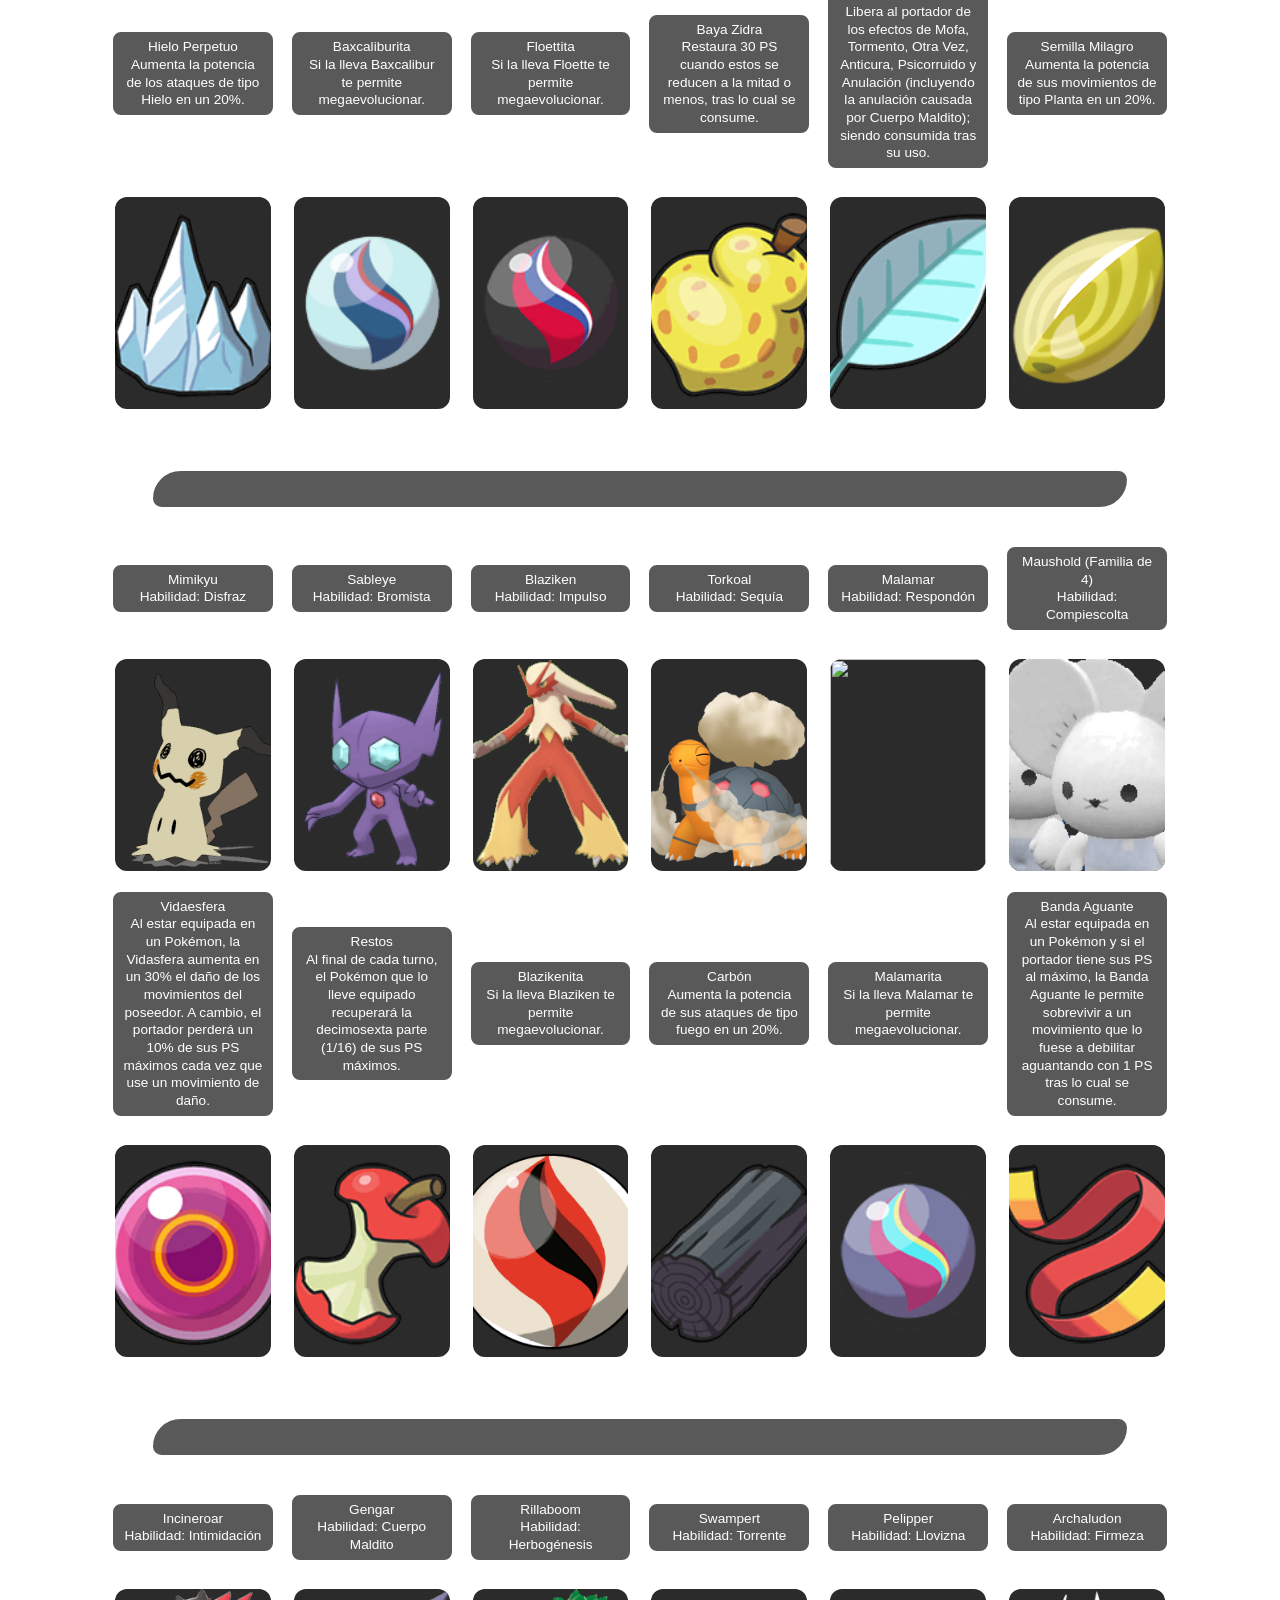
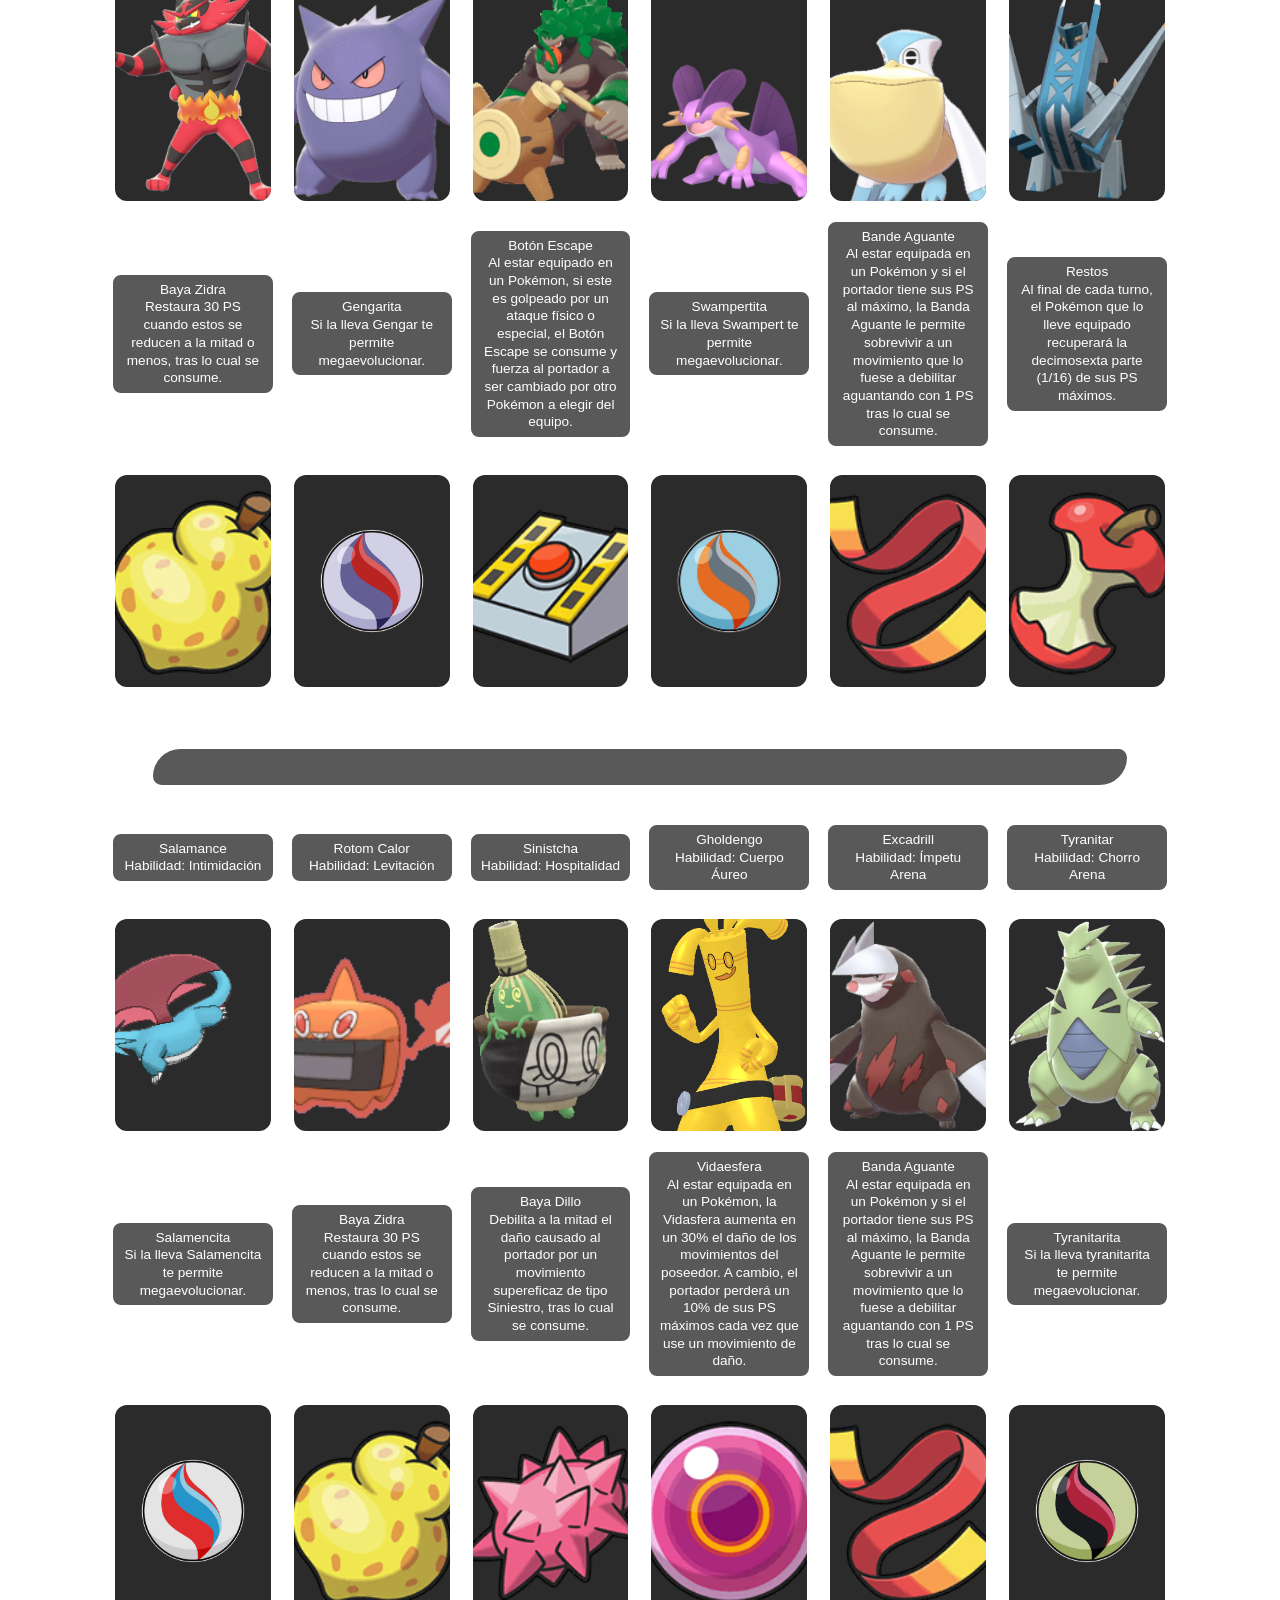
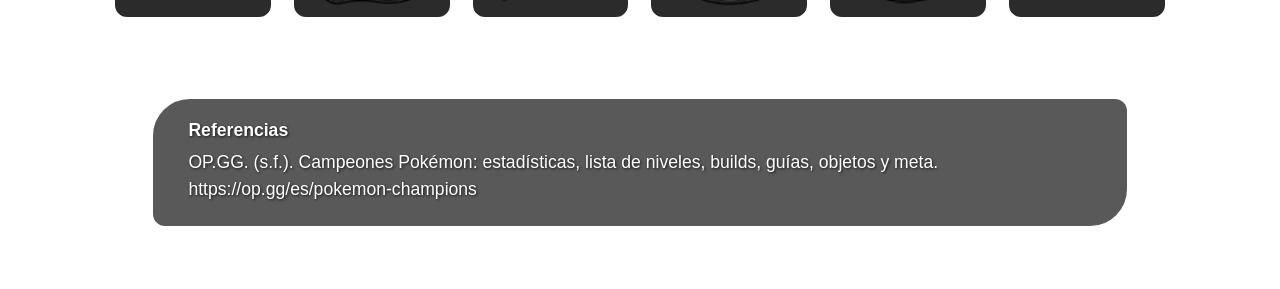
==== commit d6dfdfd8: "Se agrego fondo a la pantalla de carga y se arreglo la pagina dobles, agregando por ultimo la inform" ====
--- a/Dobles.html
+++ b/Dobles.html
@@ -42,11 +42,22 @@
 
     <!-- ============== BLOQUE 1 ============== -->
     <div class="bloque-tabla">
-      <div class="info-caja info-tabla">
-        <p>Texto de información antes de la tabla 1.</p>
-      </div>
-
-      <table class="tabla-imagenes">
+    
+
+      <table class="tabla-imagenes">
+
+         <div class="info-caja info-tabla">
+        <p></p>
+      </div>
+
+         <tr>
+    <td><div class="etiqueta-imagen">Tyranitar<br>Habilidad: Chorro Arena</div></td>
+    <td><div class="etiqueta-imagen">Milotic<br>Habilidad: Tenacidad</div></td>
+    <td><div class="etiqueta-imagen">Excadrill<br>Habilidad: Ímpetu Arena</div></td>
+    <td><div class="etiqueta-imagen">Rillaboom<br>Habilidad: Herbogénesis</div></td>
+    <td><div class="etiqueta-imagen">Gholdengo<br>Habilidad: Cuerpo Áureo</div></td>
+    <td><div class="etiqueta-imagen">Salamance<br>Habilidad: Piel Celeste</div></td>
+  </tr>
         <tr>
           <td><img src="cosas imagenes/Dobles/tyranitar.gif" alt=""></td>
           <td><img src="cosas imagenes/Dobles/Milotic.gif" alt=""></td>
@@ -55,6 +66,15 @@
           <td><img src="cosas imagenes/Dobles/Gholdengo.gif" alt=""></td>
           <td><img src="cosas imagenes/Dobles/Salamance.gif" alt=""></td>
         </tr>
+
+         <tr>
+    <td><div class="etiqueta-imagen">Tyranitarita<br>Si la lleva Tyranitar te permite megaevolucionar.</div></td>
+    <td><div class="etiqueta-imagen">Baya Zidra<br>Restaura 30 PS cuando estos se reducen a la mitad o menos, tras lo cual se consume.</div></td>
+    <td><div class="etiqueta-imagen">Banda Aguante<br>Al estar equipada en un Pokémon y si el portador tiene sus PS al máximo, la Banda Aguante le permite sobrevivir a un movimiento que lo fuese a debilitar aguantando con 1 PS tras lo cual se consume.</div></td>
+    <td><div class="etiqueta-imagen">Semilla Milagro<br>Aumenta la potencia de sus movimientos de tipo Planta en un 20%.</div></td>
+    <td><div class="etiqueta-imagen">Vidaesfera<br>Al estar equipada en un Pokémon, la Vidasfera aumenta en un 30% el daño de los movimientos del poseedor. A cambio, el portador perderá un 10% de sus PS máximos cada vez que use un movimiento de daño.</div></td>
+    <td><div class="etiqueta-imagen">Salamencita<br>Si la lleva Salamance te permite megaevolucionar.</div></td>
+  </tr>
         <tr>
           <td><img src="cosas imagenes/Items/tyranitarita.png" alt=""></td>
           <td><img src="cosas imagenes/Items/Baya Zidra.png" alt=""></td>
@@ -64,19 +84,26 @@
           <td><img src="cosas imagenes/Items/salamencita.png" alt=""></td>
         </tr>
       </table>
-
-      <div class="info-caja info-tabla">
-        <p>Texto de información después de la tabla 1.</p>
-      </div>
     </div>
 
     <!-- ============== BLOQUE 2 ============== -->
     <div class="bloque-tabla">
-      <div class="info-caja info-tabla">
-        <p>Texto de información antes de la tabla 2.</p>
-      </div>
-
-      <table class="tabla-imagenes">
+   
+
+      <table class="tabla-imagenes">
+
+          <div class="info-caja info-tabla">
+        <p></p>
+      </div>
+
+         <tr>
+    <td><div class="etiqueta-imagen">Drampa<br>Habilidad: Cólera </div></td>
+    <td><div class="etiqueta-imagen">Mawile<br>Habilidad: Potencia</div></td>
+    <td><div class="etiqueta-imagen">Pelipper<br>Habilidad: Llovizna</div></td>
+    <td><div class="etiqueta-imagen">Slowking<br>Habilidad: Regeneración</div></td>
+    <td><div class="etiqueta-imagen">Indeedee(Hembra)<br>Habilidad: Ritmo Propio</div></td>
+    <td><div class="etiqueta-imagen">Meowscarada<br>Habilidad: Mutatipo</div></td>
+  </tr>
         <tr>
           <td><img src="cosas imagenes/Dobles 2/Drampa.gif" alt=""></td>
           <td><img src="cosas imagenes/Dobles 2/Mawile.gif" alt=""></td>
@@ -85,6 +112,15 @@
           <td><img src="cosas imagenes/Dobles 2/indeedee hembra.gif" alt=""></td>
           <td><img src="cosas imagenes/Dobles 2/mewscarada.gif" alt=""></td>
         </tr>
+
+         <tr>
+    <td><div class="etiqueta-imagen">Drampanita<br>Si la lleva Drampa te permite megaevolucionar.</div></td>
+    <td><div class="etiqueta-imagen">Mawilita<br>Si la lleva Mawile te permite megaevolucionar.</div></td>
+    <td><div class="etiqueta-imagen">Baya Zidra<br>Restaura 30 PS cuando estos se reducen a la mitad o menos, tras lo cual se consume.</div></td>
+    <td><div class="etiqueta-imagen">Hierba Mental<br>Libera al portador de los efectos de Mofa, Tormento, Otra Vez, Anticura, Psicorruido y Anulación (incluyendo la anulación causada por Cuerpo Maldito); siendo consumida tras su uso.</div></td>
+    <td><div class="etiqueta-imagen">Casco Dentado<br>Si un Pokémon equipado con un Casco Dentado recibe algún movimiento de contacto, al Pokémon que realiza el ataque se le restará 1/6 de sus PS máximos.</div></td>
+    <td><div class="etiqueta-imagen">Pañuelo Eleccion<br>Al estar equipado en un Pokémon, el Pañuelo Elección aumenta su velocidad en un 50%. A cambio, el portador se verá forzado a solo poder utilizar un único movimiento.</div></td>
+  </tr>
         <tr>
           <td><img src="cosas imagenes/Items/Drampanita.png" alt=""></td>
           <td><img src="cosas imagenes/Items/Mawilita.png" alt=""></td>
@@ -94,19 +130,25 @@
           <td><img src="cosas imagenes/Items/Pañueloeleccion.png" alt=""></td>
         </tr>
       </table>
-
-      <div class="info-caja info-tabla">
-        <p>Texto de información después de la tabla 2.</p>
-      </div>
-    </div>
-
+      </div>
     <!-- ============== BLOQUE 3 ============== -->
     <div class="bloque-tabla">
-      <div class="info-caja info-tabla">
-        <p>Texto de información antes de la tabla 3.</p>
-      </div>
-
-      <table class="tabla-imagenes">
+    
+
+      <table class="tabla-imagenes">
+
+         <div class="info-caja info-tabla">
+        <p></p>
+      </div>
+
+         <tr>
+    <td><div class="etiqueta-imagen">Charizard<br>Habilidad: Sequía</div></td>
+    <td><div class="etiqueta-imagen">Whimsicott<br>Habilidad: Bromista</div></td>
+    <td><div class="etiqueta-imagen">Sneasler<br>Habilidad: Liviano</div></td>
+    <td><div class="etiqueta-imagen">Incineroar<br>Habilidad: Intimidación</div></td>
+    <td><div class="etiqueta-imagen">Garchomp<br>Piel Tosca</div></td>
+    <td><div class="etiqueta-imagen">Rillaboom<br>Habilidad: Herbogénesis</div></td>
+  </tr>
         <tr>
           <td><img src="cosas imagenes/Dobles 3/Charizard.gif" alt=""></td>
           <td><img src="cosas imagenes/Dobles 3/Whimsicott.gif" alt=""></td>
@@ -115,6 +157,15 @@
           <td><img src="cosas imagenes/Dobles 3/garchomp.gif" alt=""></td>
           <td><img src="cosas imagenes/Dobles 3/Rillaboom.gif" alt=""></td>
         </tr>
+
+         <tr>
+    <td><div class="etiqueta-imagen">Charizardita<br>Si la lleva Charizard te permite megaevolucionar.</div></td>
+    <td><div class="etiqueta-imagen">Banda Aguante<br>Al estar equipada en un Pokémon y si el portador tiene sus PS al máximo, la Banda Aguante le permite sobrevivir a un movimiento que lo fuese a debilitar aguantando con 1 PS tras lo cual se consume.</div></td>
+    <td><div class="etiqueta-imagen">Hierba Mental<br>Libera al portador de los efectos de Mofa, Tormento, Otra Vez, Anticura, Psicorruido y Anulación (incluyendo la anulación causada por Cuerpo Maldito); siendo consumida tras su uso.</div></td>
+    <td><div class="etiqueta-imagen">Baya Zidra<br>Restaura 30 PS cuando estos se reducen a la mitad o menos, tras lo cual se consume.</div></td>
+    <td><div class="etiqueta-imagen">Arena Fina<br>Aumenta la potencia de sus ataques de tipo Tierra en un 20%.</div></td>
+    <td><div class="etiqueta-imagen">Semilla Milagro<br>Aumenta la potencia de sus movimientos de tipo Planta en un 20%.</div></td>
+  </tr>
         <tr>
           <td><img src="cosas imagenes/Items/Charizardite y.png" alt=""></td>
           <td><img src="cosas imagenes/Items/Banda aguante.png" alt=""></td>
@@ -124,19 +175,26 @@
           <td><img src="cosas imagenes/Items/Semilla Milagro.png" alt=""></td>
         </tr>
       </table>
-
-      <div class="info-caja info-tabla">
-        <p>Texto de información después de la tabla 3.</p>
-      </div>
-    </div>
+      </div>
 
     <!-- ============== BLOQUE 4 ============== -->
     <div class="bloque-tabla">
-      <div class="info-caja info-tabla">
-        <p>Texto de información antes de la tabla 4.</p>
-      </div>
-
-      <table class="tabla-imagenes">
+   
+
+      <table class="tabla-imagenes">
+
+         <div class="info-caja info-tabla">
+        <p></p>
+      </div>
+
+         <tr>
+    <td><div class="etiqueta-imagen">Sneasler<br>Habilidad: Liviano</div></td>
+    <td><div class="etiqueta-imagen">Rillaboom<br>Habilidad: Herbogénesis</div></td>
+    <td><div class="etiqueta-imagen">Salamance<br>Habilidad: Piel Celeste</div></td>
+    <td><div class="etiqueta-imagen">Glimmora<br>Habilidad: Capa Tóxica</div></td>
+    <td><div class="etiqueta-imagen">Volcarona<br>Habilidad: Cuerpo Llama</div></td>
+    <td><div class="etiqueta-imagen">Kingambit<br>Habilidad: Competitivo</div></td>
+  </tr>
         <tr>
           <td><img src="cosas imagenes/Dobles 4/Sneasler.gif" alt=""></td>
           <td><img src="cosas imagenes/Dobles 4/Rillaboom.gif" alt=""></td>
@@ -145,6 +203,15 @@
           <td><img src="cosas imagenes/Dobles 4/Volcarona.gif" alt=""></td>
           <td><img src="cosas imagenes/Dobles 4/Kingambit.gif" alt=""></td>
         </tr>
+
+         <tr>
+    <td><div class="etiqueta-imagen">Hierba Mental<br>Libera al portador de los efectos de Mofa, Tormento, Otra Vez, Anticura, Psicorruido y Anulación (incluyendo la anulación causada por Cuerpo Maldito); siendo consumida tras su uso.</div></td>
+    <td><div class="etiqueta-imagen">Semilla Milagro<br>Aumenta la potencia de sus movimientos de tipo Planta en un 20%.</div></td>
+    <td><div class="etiqueta-imagen">Salamencita<br>Si la lleva Salamance te permite megaevolucionar.</div></td>
+    <td><div class="etiqueta-imagen">Banda Aguante<br>Al estar equipada en un Pokémon y si el portador tiene sus PS al máximo, la Banda Aguante le permite sobrevivir a un movimiento que lo fuese a debilitar aguantando con 1 PS tras lo cual se consume.</div></td>
+    <td><div class="etiqueta-imagen">Restos<br>Al final de cada turno, el Pokémon que lo lleve equipado recuperará la decimosexta parte (1/16) de sus PS máximos.</div></td>
+    <td><div class="etiqueta-imagen">Baya Zidra<br>Restaura 30 PS cuando estos se reducen a la mitad o menos, tras lo cual se consume.</div></td>
+  </tr>
         <tr>
           <td><img src="cosas imagenes/Items/Hierba Mental.png" alt=""></td>
           <td><img src="cosas imagenes/Items/Semilla Milagro.png" alt=""></td>
@@ -154,19 +221,26 @@
           <td><img src="cosas imagenes/Items/Baya Zidra.png" alt=""></td>
         </tr>
       </table>
-
-      <div class="info-caja info-tabla">
-        <p>Texto de información después de la tabla 4.</p>
-      </div>
-    </div>
+      </div>
 
     <!-- ============== BLOQUE 5 ============== -->
     <div class="bloque-tabla">
-      <div class="info-caja info-tabla">
-        <p>Texto de información antes de la tabla 5.</p>
-      </div>
-
-      <table class="tabla-imagenes">
+      
+      <table class="tabla-imagenes">
+
+        <div class="info-caja info-tabla">
+        <p></p>
+      </div>
+
+
+         <tr>
+    <td><div class="etiqueta-imagen">Appletun<br>Habilidad: Maduración</div></td>
+    <td><div class="etiqueta-imagen">Pincurchin<br>Habilidad: Electrogénesis</div></td>
+    <td><div class="etiqueta-imagen">Bastiodon<br>Habilidad: Insonorizar</div></td>
+    <td><div class="etiqueta-imagen">Wyrdeer<br>Habilidad: Cacheo</div></td>
+    <td><div class="etiqueta-imagen">Camerupt<br>Habilidad: Irascible</div></td>
+    <td><div class="etiqueta-imagen">Toucannon<br>Habilidad: Potencia Bruta</div></td>
+  </tr>
         <tr>
           <td><img src="cosas imagenes/Dobles 5/Appletun.gif" alt=""></td>
           <td><img src="cosas imagenes/Dobles 5/Pincurchin.gif" alt=""></td>
@@ -175,6 +249,15 @@
           <td><img src="cosas imagenes/Dobles 5/Camerupt.gif" alt=""></td>
           <td><img src="cosas imagenes/Dobles 5/toucannon.png" alt=""></td>
         </tr>
+
+         <tr>
+    <td><div class="etiqueta-imagen">Baya Zidra<br>Restaura 30 PS cuando estos se reducen a la mitad o menos, tras lo cual se consume.</div></td>
+    <td><div class="etiqueta-imagen">Imán<br>Aumenta la potencia sus movimientos de tipo Eléctrico en un 20%.</div></td>
+    <td><div class="etiqueta-imagen">Cinturón de Experto<br>Aumenta el daño de los movimientos supereficaces del portador en un 20%.</div></td>
+    <td><div class="etiqueta-imagen">Semilla Electro<br>Aumenta la defensa cuando hay un campo eléctrico presente, tras lo cual se consume.</div></td>
+    <td><div class="etiqueta-imagen">Carbón<br>Aumenta la potencia de sus ataques de tipo fuego en un 20%.</div></td>
+    <td><div class="etiqueta-imagen">Vidaesfera<br>Al estar equipada en un Pokémon, la Vidasfera aumenta en un 30% el daño de los movimientos del poseedor. A cambio, el portador perderá un 10% de sus PS máximos cada vez que use un movimiento de daño.</div></td>
+  </tr>
         <tr>
           <td><img src="cosas imagenes/Items/Baya Zidra.png" alt=""></td>
           <td><img src="cosas imagenes/Items/Imán.png" alt=""></td>
@@ -184,19 +267,26 @@
           <td><img src="cosas imagenes/Items/Vidasfera.png" alt=""></td>
         </tr>
       </table>
-
-      <div class="info-caja info-tabla">
-        <p>Texto de información después de la tabla 5.</p>
-      </div>
-    </div>
+      </div>
 
     <!-- ============== BLOQUE 6 ============== -->
     <div class="bloque-tabla">
-      <div class="info-caja info-tabla">
-        <p>Texto de información antes de la tabla 6.</p>
-      </div>
-
-      <table class="tabla-imagenes">
+    
+
+      <table class="tabla-imagenes">
+
+         <div class="info-caja info-tabla">
+        <p></p>
+      </div>
+
+         <tr>
+    <td><div class="etiqueta-imagen">Medicham<br>Habilidad: Energía Pura</div></td>
+    <td><div class="etiqueta-imagen">Talonflame<br>Habilidad: Alas Vendaval</div></td>
+    <td><div class="etiqueta-imagen">Scizor<br>Habilidad: Experto</div></td>
+    <td><div class="etiqueta-imagen">Dragapult<br>Habilidad: Allanamiento</div></td>
+    <td><div class="etiqueta-imagen">Milotic<br>Habilidad: Tenacidad</div></td>
+    <td><div class="etiqueta-imagen">Rillaboom<br>Habilidad: Herbogénesis</div></td>
+  </tr>
         <tr>
           <td><img src="cosas imagenes/Dobles 6/Medicham.gif" alt=""></td>
           <td><img src="cosas imagenes/Dobles 6/Talonflame.gif" alt=""></td>
@@ -205,6 +295,15 @@
           <td><img src="cosas imagenes/Dobles 6/Milotic.gif" alt=""></td>
           <td><img src="cosas imagenes/Dobles 6/Rillaboom.gif" alt=""></td>
         </tr>
+
+         <tr>
+    <td><div class="etiqueta-imagen">Medichamita<br>Si la lleva Medicham te permite megaevolucionar.</div></td>
+    <td><div class="etiqueta-imagen">Pico Afilado<br>Aumenta la potencia de sus movimientos de tipo Volador en un 20%.</div></td>
+    <td><div class="etiqueta-imagen">Restos<br>Al final de cada turno, el Pokémon que lo lleve equipado recuperará la decimosexta parte (1/16) de sus PS máximos.</div></td>
+    <td><div class="etiqueta-imagen">Vidaesfera<br>Al estar equipada en un Pokémon, la Vidasfera aumenta en un 30% el daño de los movimientos del poseedor. A cambio, el portador perderá un 10% de sus PS máximos cada vez que use un movimiento de daño.</div></td>
+    <td><div class="etiqueta-imagen">Baya Zidra<br>Restaura 30 PS cuando estos se reducen a la mitad o menos, tras lo cual se consume.</div></td>
+    <td><div class="etiqueta-imagen">Semilla Hierba<br>aumenta la defensa cuando hay un campo de hierba presente, tras lo cual se consume.</div></td>
+  </tr>
         <tr>
           <td><img src="cosas imagenes/Items/Medichamita.png" alt=""></td>
           <td><img src="cosas imagenes/Items/Pico afilado.png" alt=""></td>
@@ -214,19 +313,25 @@
           <td><img src="cosas imagenes/Items/Semilla hierba.png" alt=""></td>
         </tr>
       </table>
-
-      <div class="info-caja info-tabla">
-        <p>Texto de información después de la tabla 6.</p>
-      </div>
-    </div>
+      </div>
 
     <!-- ============== BLOQUE 7 ============== -->
     <div class="bloque-tabla">
-      <div class="info-caja info-tabla">
-        <p>Texto de información antes de la tabla 7.</p>
-      </div>
-
-      <table class="tabla-imagenes">
+   
+      <table class="tabla-imagenes">
+
+         <div class="info-caja info-tabla">
+        <p></p>
+      </div>
+
+         <tr>
+    <td><div class="etiqueta-imagen">Ninetales de Alola<br>Habilidad: Nevada</div></td>
+    <td><div class="etiqueta-imagen">Baxcalibur<br>Habilidad: Termoconversión</div></td>
+    <td><div class="etiqueta-imagen">Floette Flor Eterna<br>Aura Feérica</div></td>
+    <td><div class="etiqueta-imagen">Incineroar<br>Habilidad: Intimidación</div></td>
+    <td><div class="etiqueta-imagen">Sneasler<br>Habilidad: Liviano</div></td>
+    <td><div class="etiqueta-imagen">Rillaboom<br>Habilidad: Herbogénesis</div></td>
+  </tr>
         <tr>
           <td><img src="cosas imagenes/Dobles 7/ninetales alola.gif" alt=""></td>
           <td><img src="cosas imagenes/Dobles 7/Baxcalibur.gif" alt=""></td>
@@ -235,6 +340,15 @@
           <td><img src="cosas imagenes/Dobles 7/Sneasler.gif" alt=""></td>
           <td><img src="cosas imagenes/Dobles 7/Rillaboom.gif" alt=""></td>
         </tr>
+
+         <tr>
+    <td><div class="etiqueta-imagen">Hielo Perpetuo<br>Aumenta la potencia de los ataques de tipo Hielo en un 20%.</div></td>
+    <td><div class="etiqueta-imagen">Baxcaliburita<br>Si la lleva Baxcalibur te permite megaevolucionar.</div></td>
+    <td><div class="etiqueta-imagen">Floettita<br>Si la lleva Floette te permite megaevolucionar.</div></td>
+    <td><div class="etiqueta-imagen">Baya Zidra<br>Restaura 30 PS cuando estos se reducen a la mitad o menos, tras lo cual se consume.</div></td>
+    <td><div class="etiqueta-imagen">Hierba Mental<br>Libera al portador de los efectos de Mofa, Tormento, Otra Vez, Anticura, Psicorruido y Anulación (incluyendo la anulación causada por Cuerpo Maldito); siendo consumida tras su uso.</div></td>
+    <td><div class="etiqueta-imagen">Semilla Milagro<br>Aumenta la potencia de sus movimientos de tipo Planta en un 20%.</div></td>
+  </tr>
         <tr>
           <td><img src="cosas imagenes/Items/Hielo perpetuo.png" alt=""></td>
           <td><img src="cosas imagenes/Items/Baxcaliburita.png" alt=""></td>
@@ -244,19 +358,26 @@
           <td><img src="cosas imagenes/Items/Semilla Milagro.png" alt=""></td>
         </tr>
       </table>
-
-      <div class="info-caja info-tabla">
-        <p>Texto de información después de la tabla 7.</p>
-      </div>
     </div>
 
     <!-- ============== BLOQUE 8 ============== -->
     <div class="bloque-tabla">
-      <div class="info-caja info-tabla">
-        <p>Texto de información antes de la tabla 8.</p>
-      </div>
-
-      <table class="tabla-imagenes">
+   
+
+      <table class="tabla-imagenes">
+
+          <div class="info-caja info-tabla">
+        <p></p>
+      </div>
+
+         <tr>
+    <td><div class="etiqueta-imagen">Mimikyu<br>Habilidad: Disfraz</div></td>
+    <td><div class="etiqueta-imagen">Sableye<br>Habilidad: Bromista</div></td>
+    <td><div class="etiqueta-imagen">Blaziken<br>Habilidad: Impulso</div></td>
+    <td><div class="etiqueta-imagen">Torkoal<br>Habilidad: Sequía</div></td>
+    <td><div class="etiqueta-imagen">Malamar<br>Habilidad: Respondón</div></td>
+    <td><div class="etiqueta-imagen">Maushold (Familia de 4)<br>Habilidad: Compiescolta</div></td>
+  </tr>
         <tr>
           <td><img src="cosas imagenes/Dobles 8/Mimikyu.gif" alt=""></td>
           <td><img src="cosas imagenes/Dobles 8/Sableye.gif" alt=""></td>
@@ -265,6 +386,15 @@
           <td><img src="cosas imagenes/Dobles 8/malamar.gif" alt=""></td>
           <td><img src="cosas imagenes/Dobles 8/Maushold familia de 4.gif" alt=""></td>
         </tr>
+
+         <tr>
+    <td><div class="etiqueta-imagen">Vidaesfera<br>Al estar equipada en un Pokémon, la Vidasfera aumenta en un 30% el daño de los movimientos del poseedor. A cambio, el portador perderá un 10% de sus PS máximos cada vez que use un movimiento de daño.</div></td>
+    <td><div class="etiqueta-imagen">Restos<br>Al final de cada turno, el Pokémon que lo lleve equipado recuperará la decimosexta parte (1/16) de sus PS máximos.</div></td>
+    <td><div class="etiqueta-imagen">Blazikenita<br>Si la lleva Blaziken te permite megaevolucionar.</div></td>
+    <td><div class="etiqueta-imagen">Carbón<br>Aumenta la potencia de sus ataques de tipo fuego en un 20%.</div></td>
+    <td><div class="etiqueta-imagen">Malamarita<br>Si la lleva Malamar te permite megaevolucionar.</div></td>
+    <td><div class="etiqueta-imagen">Banda Aguante<br>Al estar equipada en un Pokémon y si el portador tiene sus PS al máximo, la Banda Aguante le permite sobrevivir a un movimiento que lo fuese a debilitar aguantando con 1 PS tras lo cual se consume.</div></td>
+  </tr>
         <tr>
           <td><img src="cosas imagenes/Items/Vidasfera.png" alt=""></td>
           <td><img src="cosas imagenes/Items/Restos.png" alt=""></td>
@@ -275,18 +405,26 @@
         </tr>
       </table>
 
-      <div class="info-caja info-tabla">
-        <p>Texto de información después de la tabla 8.</p>
-      </div>
     </div>
 
     <!-- ============== BLOQUE 9 ============== -->
     <div class="bloque-tabla">
-      <div class="info-caja info-tabla">
-        <p>Texto de información antes de la tabla 9.</p>
-      </div>
-
-      <table class="tabla-imagenes">
+    
+
+      <table class="tabla-imagenes">
+
+         <div class="info-caja info-tabla">
+        <p></p>
+      </div>
+
+         <tr>
+    <td><div class="etiqueta-imagen">Incineroar<br>Habilidad: Intimidación</div></td>
+    <td><div class="etiqueta-imagen">Gengar<br>Habilidad: Cuerpo Maldito</div></td>
+    <td><div class="etiqueta-imagen">Rillaboom<br>Habilidad: Herbogénesis</div></td>
+    <td><div class="etiqueta-imagen">Swampert<br>Habilidad: Torrente</div></td>
+    <td><div class="etiqueta-imagen">Pelipper<br>Habilidad: Llovizna</div></td>
+    <td><div class="etiqueta-imagen">Archaludon<br>Habilidad: Firmeza</div></td>
+  </tr>
         <tr>
           <td><img src="cosas imagenes/Dobles 9/Incineroar.gif" alt=""></td>
           <td><img src="cosas imagenes/Dobles 9/Gengar.gif" alt=""></td>
@@ -295,6 +433,15 @@
           <td><img src="cosas imagenes/Dobles 9/Pelipper.gif" alt=""></td>
           <td><img src="cosas imagenes/Dobles 9/Archaludon.png" alt=""></td>
         </tr>
+
+         <tr>
+    <td><div class="etiqueta-imagen">Baya Zidra<br>Restaura 30 PS cuando estos se reducen a la mitad o menos, tras lo cual se consume.</div></td>
+    <td><div class="etiqueta-imagen">Gengarita<br>Si la lleva Gengar te permite megaevolucionar.</div></td>
+    <td><div class="etiqueta-imagen">Botón Escape<br>Al estar equipado en un Pokémon, si este es golpeado por un ataque físico o especial, el Botón Escape se consume y fuerza al portador a ser cambiado por otro Pokémon a elegir del equipo.</div></td>
+    <td><div class="etiqueta-imagen">Swampertita<br>Si la lleva Swampert te permite megaevolucionar.</div></td>
+    <td><div class="etiqueta-imagen">Bande Aguante<br>Al estar equipada en un Pokémon y si el portador tiene sus PS al máximo, la Banda Aguante le permite sobrevivir a un movimiento que lo fuese a debilitar aguantando con 1 PS tras lo cual se consume.</div></td>
+    <td><div class="etiqueta-imagen">Restos<br>Al final de cada turno, el Pokémon que lo lleve equipado recuperará la decimosexta parte (1/16) de sus PS máximos.</div></td>
+  </tr>
         <tr>
           <td><img src="cosas imagenes/Items/Baya Zidra.png" alt=""></td>
           <td><img src="cosas imagenes/Items/Gengarita.png" alt=""></td>
@@ -305,18 +452,25 @@
         </tr>
       </table>
 
-      <div class="info-caja info-tabla">
-        <p>Texto de información después de la tabla 9.</p>
-      </div>
     </div>
 
     <!-- ============== BLOQUE 10 ============== -->
     <div class="bloque-tabla">
-      <div class="info-caja info-tabla">
-        <p>Texto de información antes de la tabla 10.</p>
-      </div>
-
-      <table class="tabla-imagenes">
+
+      <table class="tabla-imagenes">
+
+         <div class="info-caja info-tabla">
+        <p></p>
+      </div>
+
+         <tr>
+    <td><div class="etiqueta-imagen">Salamance<br>Habilidad: Intimidación </div></td>
+    <td><div class="etiqueta-imagen">Rotom Calor<br>Habilidad: Levitación</div></td>
+    <td><div class="etiqueta-imagen">Sinistcha<br>Habilidad: Hospitalidad</div></td>
+    <td><div class="etiqueta-imagen">Gholdengo<br>Habilidad: Cuerpo Áureo</div></td>
+    <td><div class="etiqueta-imagen">Excadrill<br>Habilidad: Ímpetu Arena</div></td>
+    <td><div class="etiqueta-imagen">Tyranitar<br>Habilidad: Chorro Arena</div></td>
+  </tr>
         <tr>
           <td><img src="cosas imagenes/Dobles 10/Salamance.gif" alt=""></td>
           <td><img src="cosas imagenes/Dobles 10/rotom calor.gif" alt=""></td>
@@ -325,6 +479,15 @@
           <td><img src="cosas imagenes/Dobles 10/Excadrill.gif" alt=""></td>
           <td><img src="cosas imagenes/Dobles 10/tyranitar.gif" alt=""></td>
         </tr>
+
+         <tr>
+    <td><div class="etiqueta-imagen">Salamencita<br>Si la lleva Salamencita te permite megaevolucionar.</div></td>
+    <td><div class="etiqueta-imagen">Baya Zidra<br>Restaura 30 PS cuando estos se reducen a la mitad o menos, tras lo cual se consume.</div></td>
+    <td><div class="etiqueta-imagen">Baya Dillo<br>Debilita a la mitad el daño causado al portador por un movimiento supereficaz de tipo Siniestro, tras lo cual se consume.</div></td>
+    <td><div class="etiqueta-imagen">Vidaesfera<br>Al estar equipada en un Pokémon, la Vidasfera aumenta en un 30% el daño de los movimientos del poseedor. A cambio, el portador perderá un 10% de sus PS máximos cada vez que use un movimiento de daño.</div></td>
+    <td><div class="etiqueta-imagen">Banda Aguante<br>Al estar equipada en un Pokémon y si el portador tiene sus PS al máximo, la Banda Aguante le permite sobrevivir a un movimiento que lo fuese a debilitar aguantando con 1 PS tras lo cual se consume.</div></td>
+    <td><div class="etiqueta-imagen">Tyranitarita<br>Si la lleva tyranitarita te permite megaevolucionar.</div></td>
+  </tr>
         <tr>
           <td><img src="cosas imagenes/Items/salamencita.png" alt=""></td>
           <td><img src="cosas imagenes/Items/Baya Zidra.png" alt=""></td>
@@ -334,30 +497,28 @@
           <td><img src="cosas imagenes/Items/tyranitarita.png" alt=""></td>
         </tr>
       </table>
-
-      <div class="info-caja info-tabla">
-        <p>Texto de información después de la tabla 10.</p>
-      </div>
     </div>
 
     <!-- REFERENCIAS AL FINAL DE LA PAGINA -->
     <div class="info-caja referencias">
       <p><strong>Referencias</strong></p>
-      <p>1. Coloca aquí tu primera referencia.</p>
-      <p>2. Coloca aquí tu segunda referencia.</p>
-      <p>3. Coloca aquí tu tercera referencia.</p>
+      <p>OP.GG. (s.f.). Campeones Pokémon: estadísticas, lista de niveles, builds, guías, objetos y meta. https://op.gg/es/pokemon-champions</p>
     </div>
 
   </div>
 
-  <!-- SCRIPT DE LA PANTALLA DE CARGA (sin usar .style) -->
-  <script>
+  <!-- SCRIPT DE LA PANTALLA DE CARGA-->
+<script>
+    if ('scrollRestoration' in history) {
+      history.scrollRestoration = 'manual';
+    }
+    window.scrollTo(0, 0);
+
     window.addEventListener('load', function () {
       setTimeout(function () {
         document.getElementById('pantalla-carga').classList.add('oculta');
-      }, 2000); // debe coincidir con la duración de la animación en el CSS (2s)
+      }, 2000);
     });
   </script>
-
 </body>
 </html>
--- a/Estilo2.css
+++ b/Estilo2.css
@@ -1,6 +1,4 @@
-/* ================================================= */
-/* RESET BÁSICO                                       */
-/* ================================================= */
+
 * {
   margin: 0;
   padding: 0;
@@ -19,11 +17,8 @@
   padding-bottom: 60px;
 }
 
-/* ================================================= */
 /* PANTALLA DE CARGA                                  */
-/* Se muestra al abrir/recargar la página y se oculta */
-/* sola cuando la barra llega al 100%                 */
-/* ================================================= */
+
 #pantalla-carga {
   position: fixed;
   top: 0;
@@ -31,6 +26,10 @@
   width: 100%;
   height: 100%;
   background-color: #000000;
+  background-image: url("cosas imagenes/pokemon-pixel-art-wallpaper-preview.jpg");
+  background-size: cover;
+  background-position: center;
+  background-repeat: no-repeat;
   z-index: 9999;
   display: flex;
   justify-content: center;
@@ -50,30 +49,6 @@
   max-width: 500px;
 }
 
-/* ================================================= */
-/* EXPLICACIÓN: cómo se mueve el GIF y se llena la    */
-/* barra, TODO controlado desde este CSS (no desde    */
-/* JavaScript, para no usar ".style" en ningún momento)*/
-/*                                                      */
-/* - "#gif-carga" y ".barra-carga-relleno" tienen cada */
-/*   uno su propia animación (@keyframes), con LA MISMA */
-/*   duración (2s), para que se muevan sincronizados.   */
-/* - El GIF usa "left" en PORCENTAJE (0% a 100%) en vez */
-/*   de píxeles, porque está dentro de un contenedor    */
-/*   con "position: relative" (.barra-carga-contenedor)*/
-/*   entonces el 100% equivale al ancho total de la     */
-/*   barra, sin importar el tamaño de pantalla.         */
-/* - "animation-fill-mode: forwards" (la palabra        */
-/*   "forwards" al final de la línea "animation")       */
-/*   hace que, al terminar la animación, el elemento     */
-/*   se quede en su posición final (100%) en vez de      */
-/*   regresar a como estaba al inicio.                   */
-/* - El JavaScript (al final del HTML) NO mueve nada:    */
-/*   solo espera los mismos 2 segundos y luego le agrega */
-/*   la clase ".oculta" a la pantalla de carga para que  */
-/*   desaparezca. Si cambias la duración aquí (2s),      */
-/*   cambia también el número en el JavaScript.          */
-/* ================================================= */
 #gif-carga {
   position: absolute;
   bottom: 24px;
@@ -114,9 +89,8 @@
   to   { left: 100%; }
 }
 
-/* ================================================= */
-/* FONDO DE PANTALLA COMPLETA                         */
-/* ================================================= */
+
+/* FONDO DE PANTALLA COMPLETA */
 .fondo {
   position: fixed;
   top: 0;
@@ -130,9 +104,7 @@
   z-index: -1;
 }
 
-/* ================================================= */
-/* TITULO (mismo estilo que la página 1)              */
-/* ================================================= */
+/* TITULO  */
 .titulo-container {
   position: relative;
   padding-top: 30px;
@@ -164,9 +136,8 @@
   text-shadow: 2px 2px 0 #000, 4px 4px 6px rgba(0, 0, 0, 0.8);
 }
 
-/* ================================================= */
-/* CAJA DE INFORMACIÓN GENERAL                        */
-/* ================================================= */
+
+/* CAJA DE INFORMACIÓN */
 .info-caja {
   background-color: rgba(0, 0, 0, 0.65);
   border: 3px solid #ffffff;
@@ -182,9 +153,8 @@
   text-shadow: 1px 1px 3px rgba(0, 0, 0, 0.8);
 }
 
-/* ================================================= */
-/* MENU DE 3 BOTONES DEBAJO DEL TITULO                */
-/* ================================================= */
+
+/* MENU DE 3 BOTONES DEBAJO DEL TITULO  */
 .menu-container {
   display: flex;
   justify-content: center;
@@ -211,9 +181,7 @@
   background-color: rgba(30, 30, 30, 0.9);
 }
 
-/* ================================================= */
-/* CONTENEDOR GENERAL DEL CONTENIDO                   */
-/* ================================================= */
+/* CONTENEDOR GENERAL DEL CONTENIDO */
 .contenido {
   width: 85%;
   max-width: 1400px;
@@ -237,9 +205,7 @@
   width: 100%;
 }
 
-/* ================================================= */
-/* TABLA DE IMÁGENES: 1 FILA x 6 COLUMNAS             */
-/* ================================================= */
+/* TABLA DE IMÁGENES*/
 .tabla-imagenes {
   width: 100%;
   border-collapse: separate;
@@ -257,10 +223,19 @@
   padding-bottom: 10px;
 }
 }
-
-/* ================================================= */
-/* ESPACIO PARA LAS IMÁGENES DENTRO DE CADA CELDA     */
-/* ================================================= */
+.etiqueta-imagen {
+  background-color: rgba(0, 0, 0, 0.65);
+  border: 2px solid #ffffff;
+  border-radius: 10px;
+  padding: 6px 10px;
+  color: #ffffff;
+  font-size: 0.85rem;
+  line-height: 1.3;
+  text-align: center;
+  margin-bottom: 8px;
+}
+
+/* ESPACIO PARA LAS IMÁGENES DENTRO DE CADA CELDA*/
 .tabla-imagenes img {
   width: 100% !important;
   max-width: 220px !important;
@@ -273,14 +248,7 @@
   margin: 0 auto;
 }
 
-/* ================================================= */
-/* ANIMACIÓN DE APARICIÓN DE LAS IMÁGENES             */
-/* Cada imagen entra deslizándose desde un lateral    */
-/* hasta acomodarse en el centro de su celda.         */
-/* Las columnas impares entran desde la izquierda y   */
-/* las pares desde la derecha, con un pequeño retraso */
-/* escalonado para un efecto en cascada.              */
-/* ================================================= */
+/* ANIMACIÓN DE APARICIÓN DE LAS IMÁGENES   */
 .tabla-imagenes img {
   opacity: 0;
   animation-name: aparecer-imagen;
@@ -316,9 +284,7 @@
   100% { transform: translateX(0); opacity: 1; }
 }
 
-/* ================================================= */
-/* REFERENCIAS AL FINAL                               */
-/* ================================================= */
+/* REFERENCIAS AL FINAL   */
 .referencias {
   width: 100%;
   margin-top: 20px;
@@ -329,9 +295,8 @@
   margin-bottom: 6px;
 }
 
-/* ================================================= */
-/* RESPONSIVE                                         */
-/* ================================================= */
+
+/* RESPONSIVE */
 @media (max-width: 900px) {
   .titulo-container {
     width: 90%;
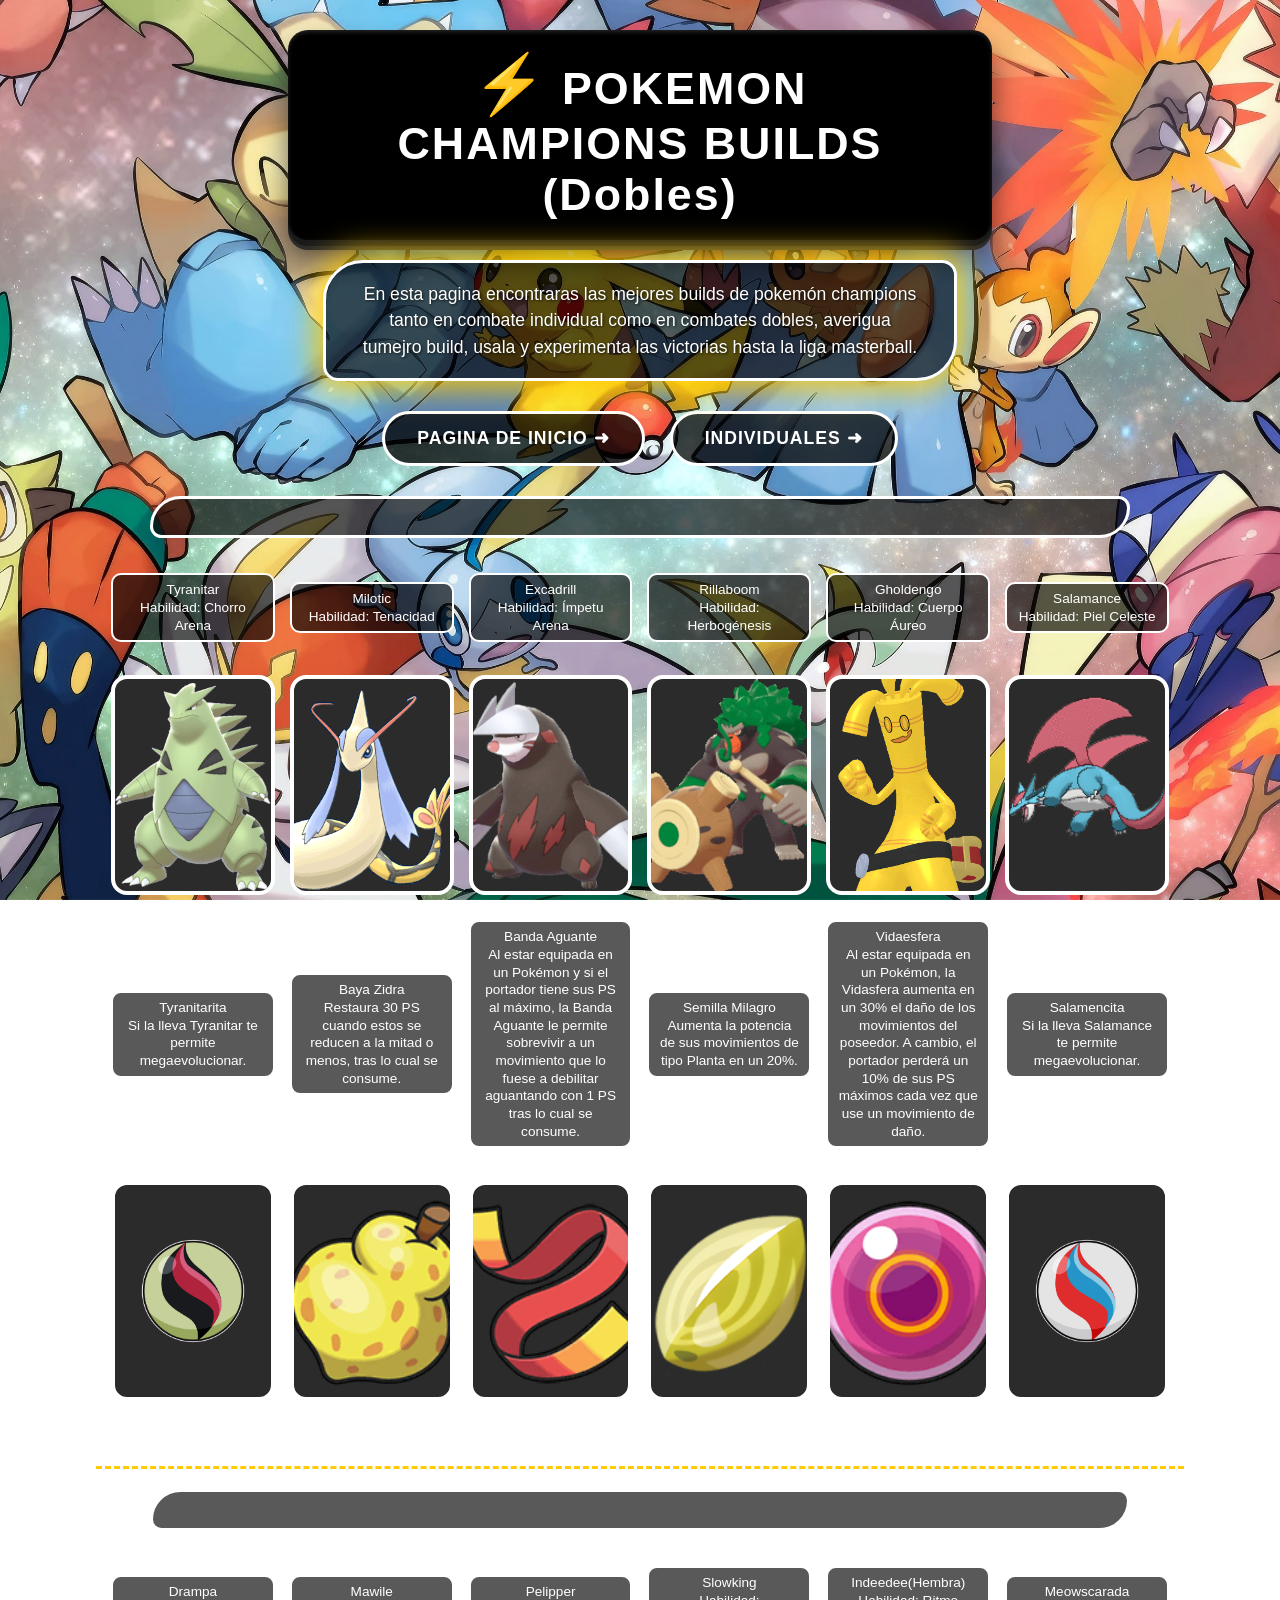
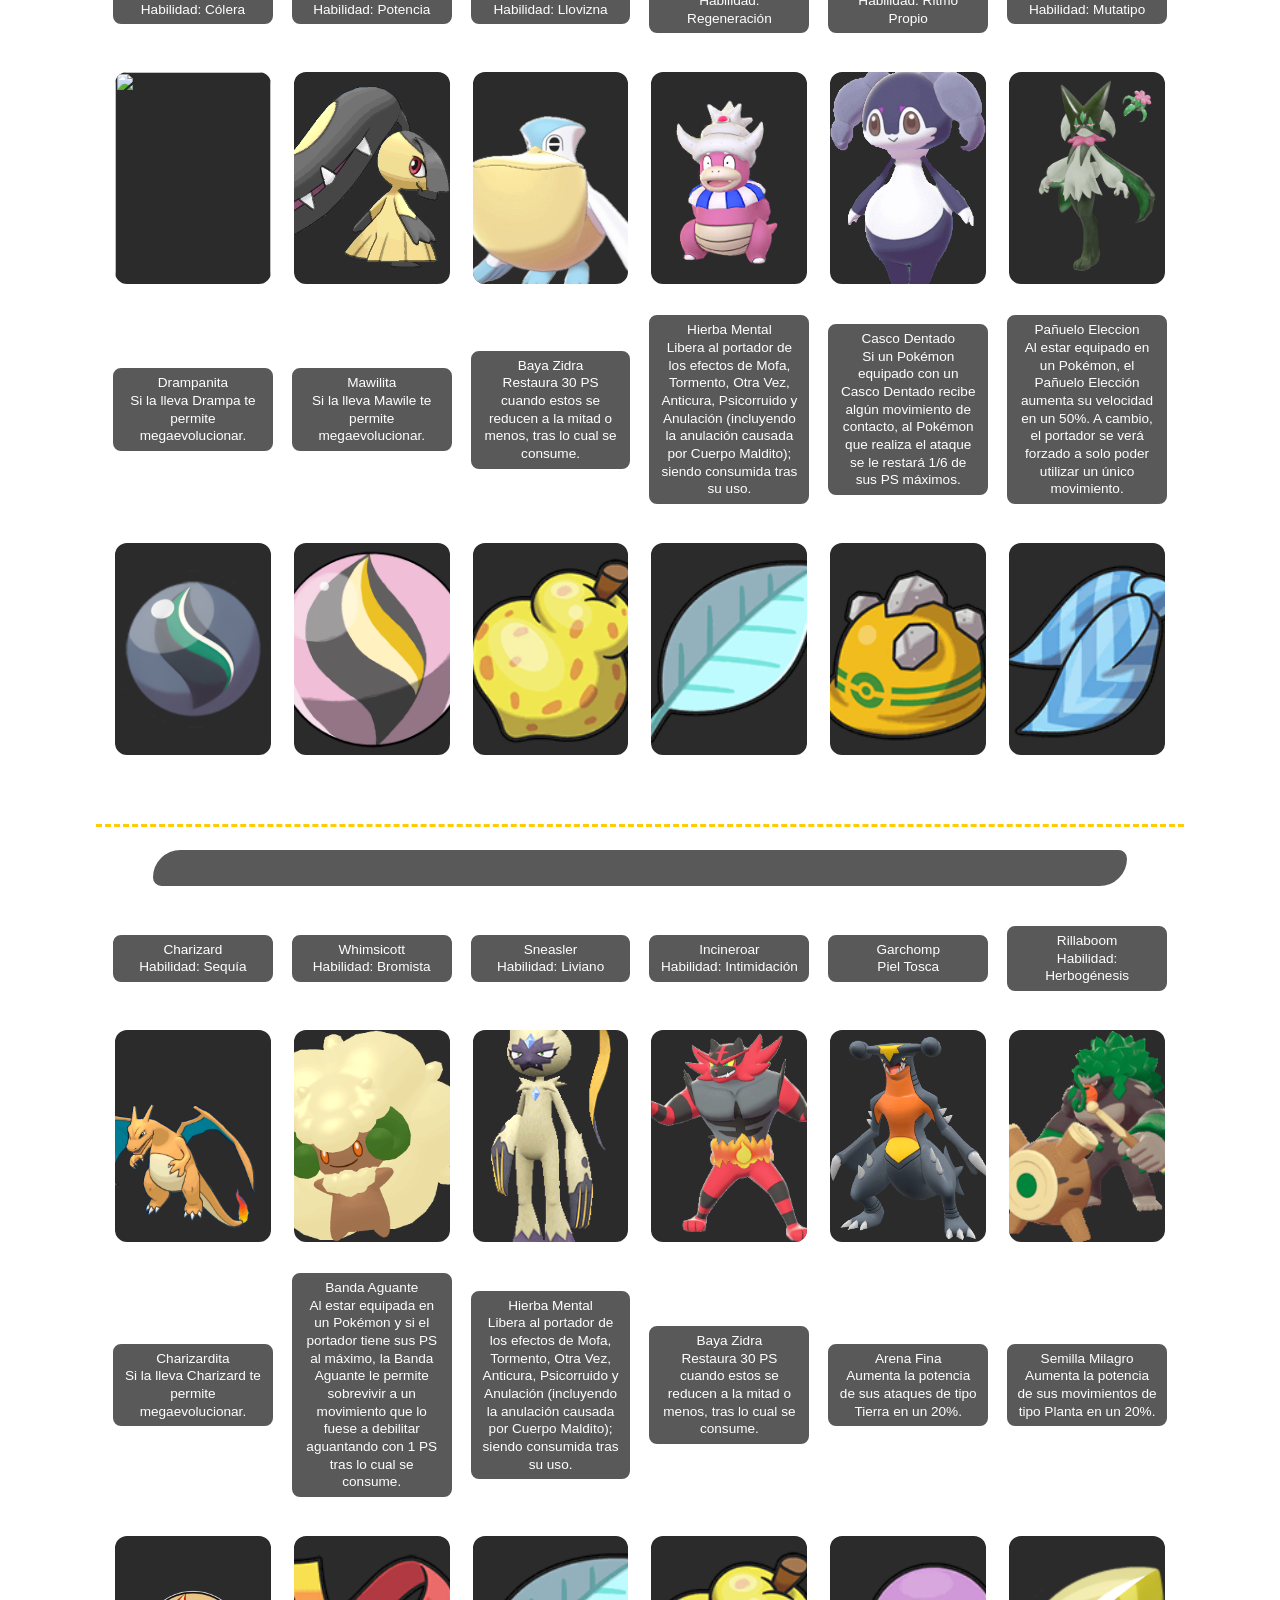
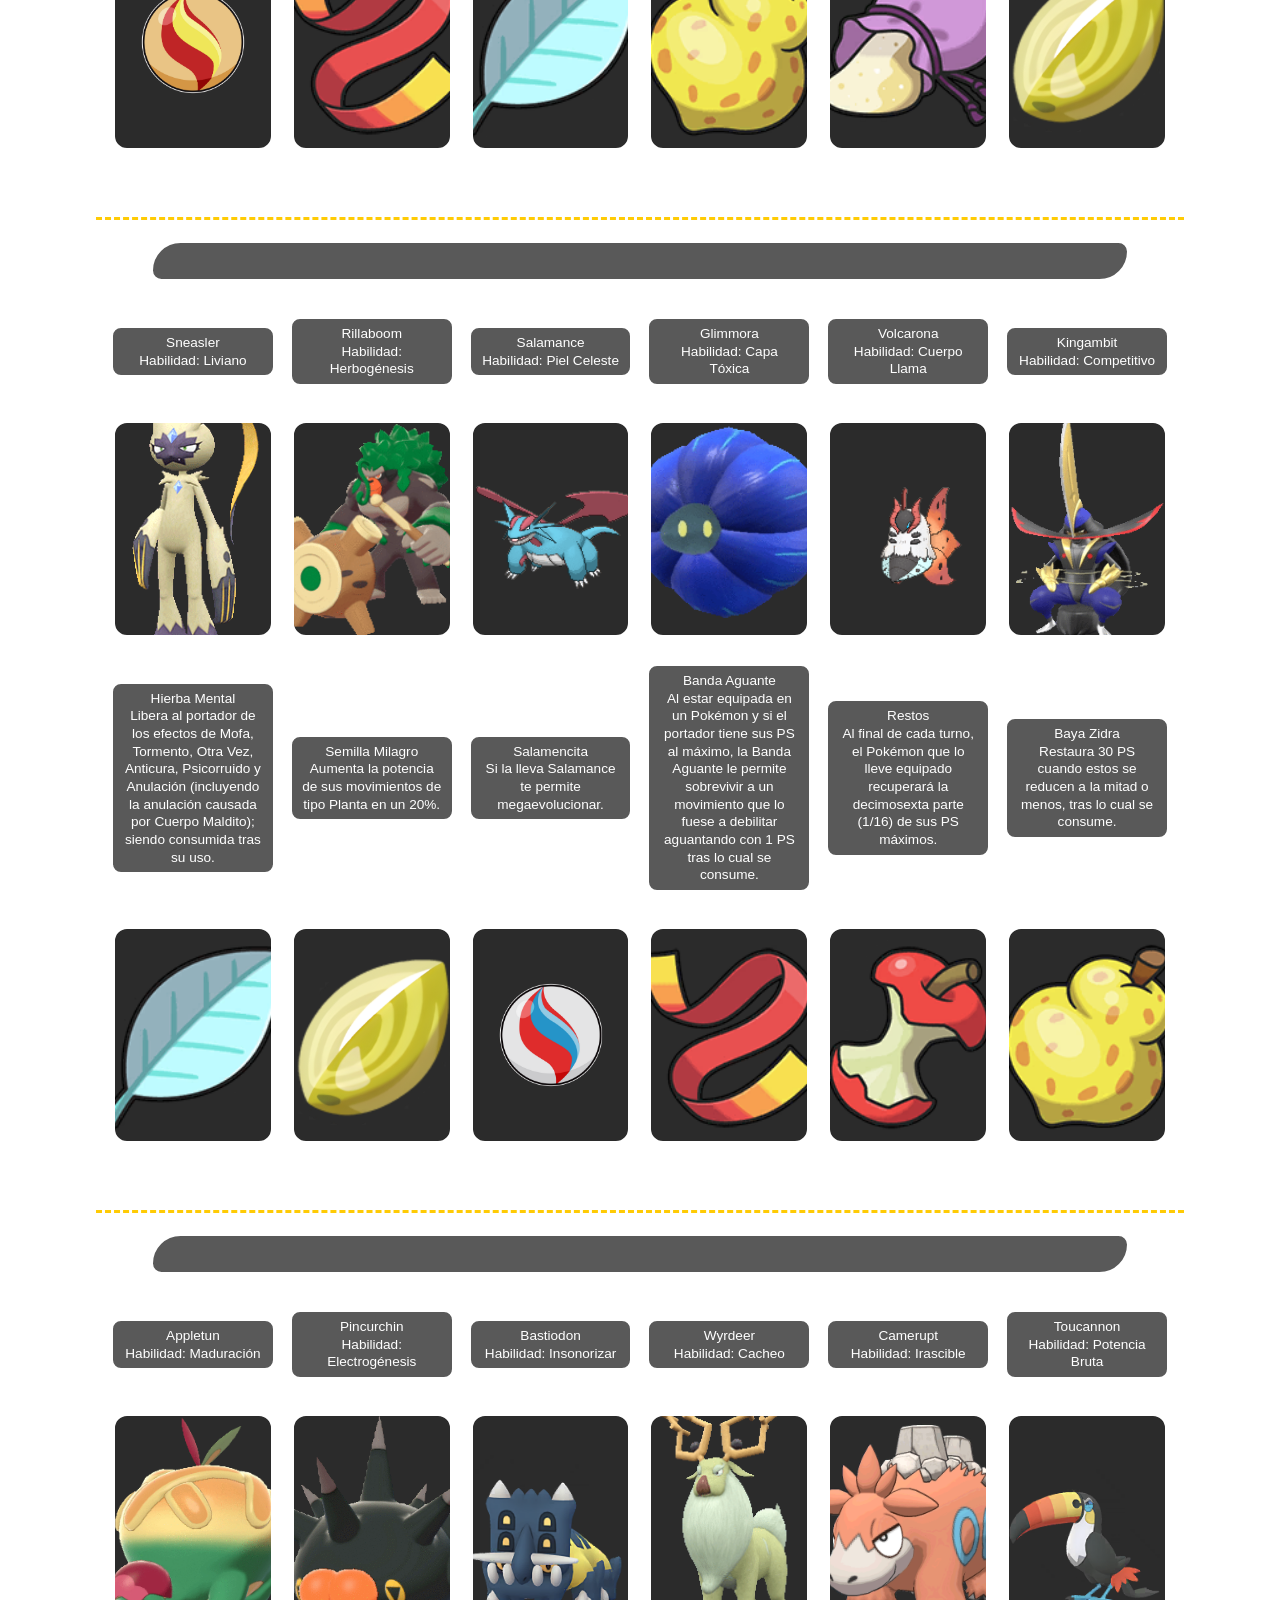
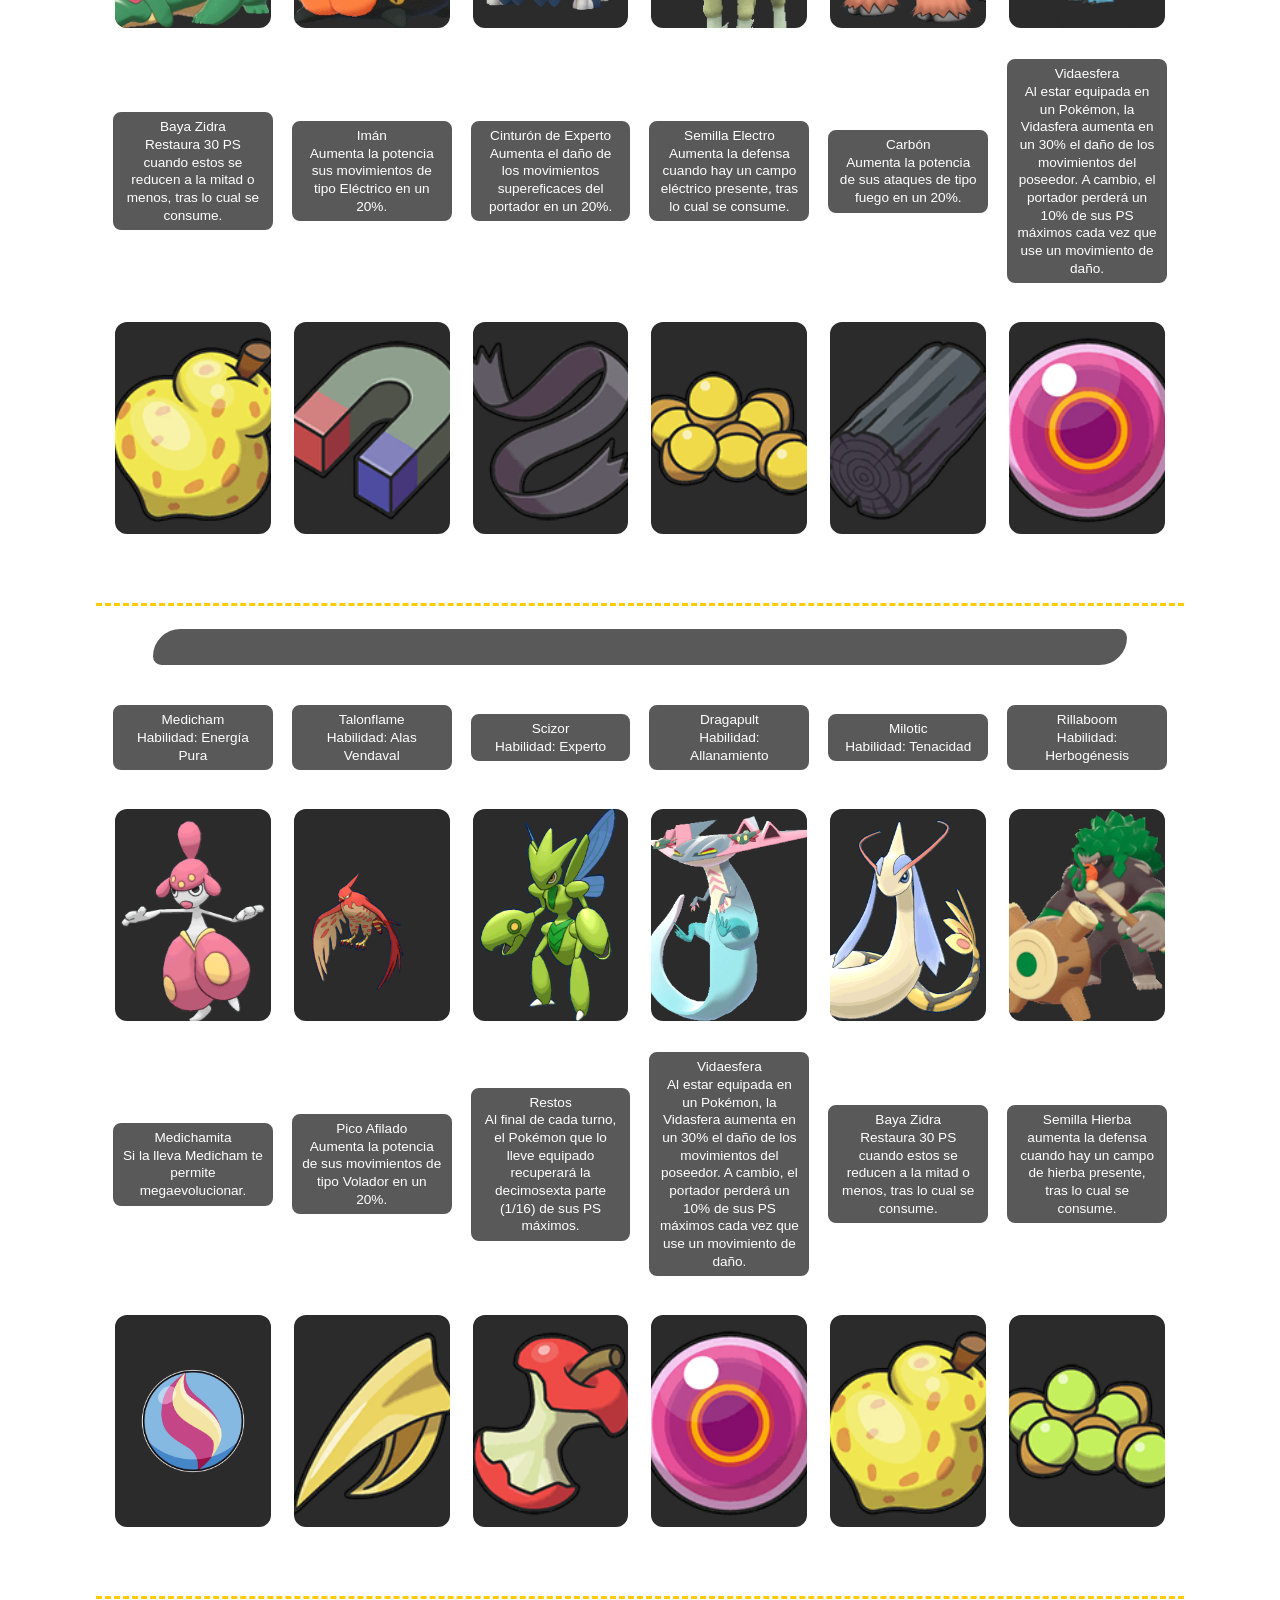
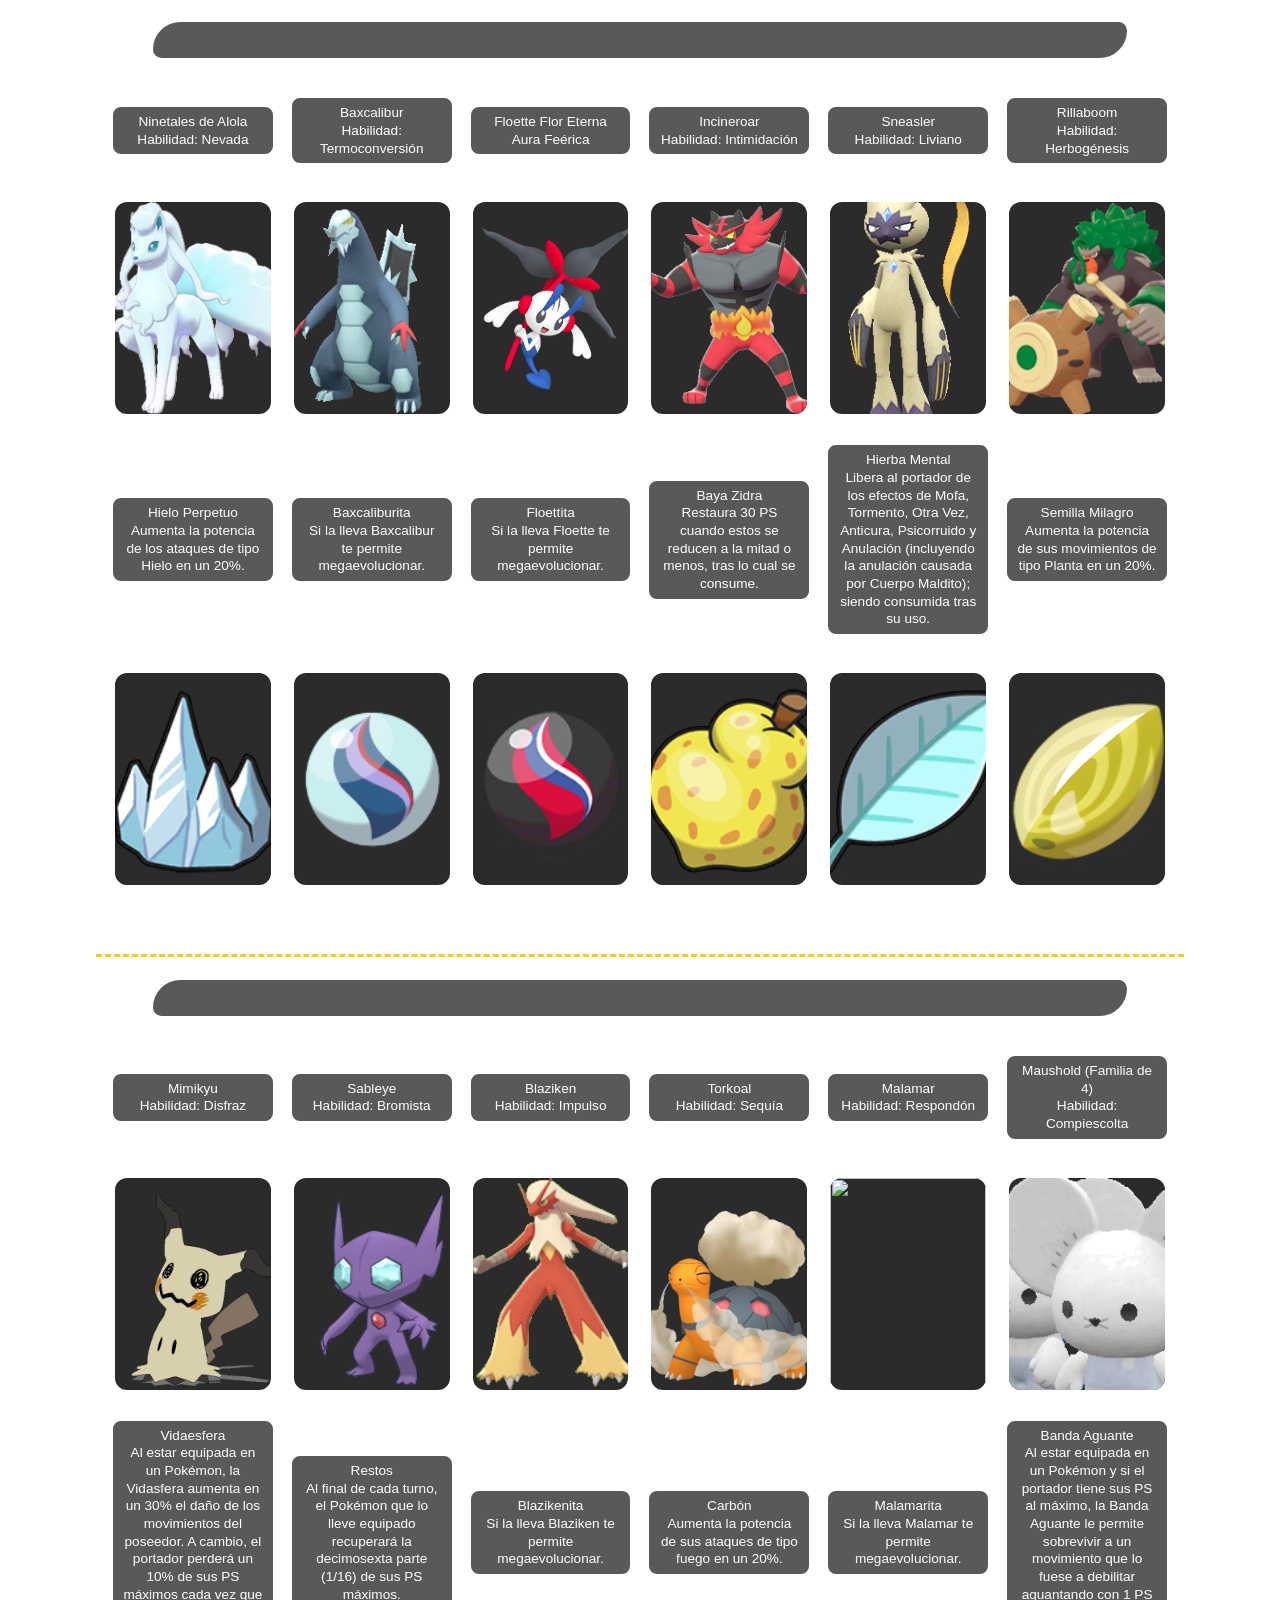
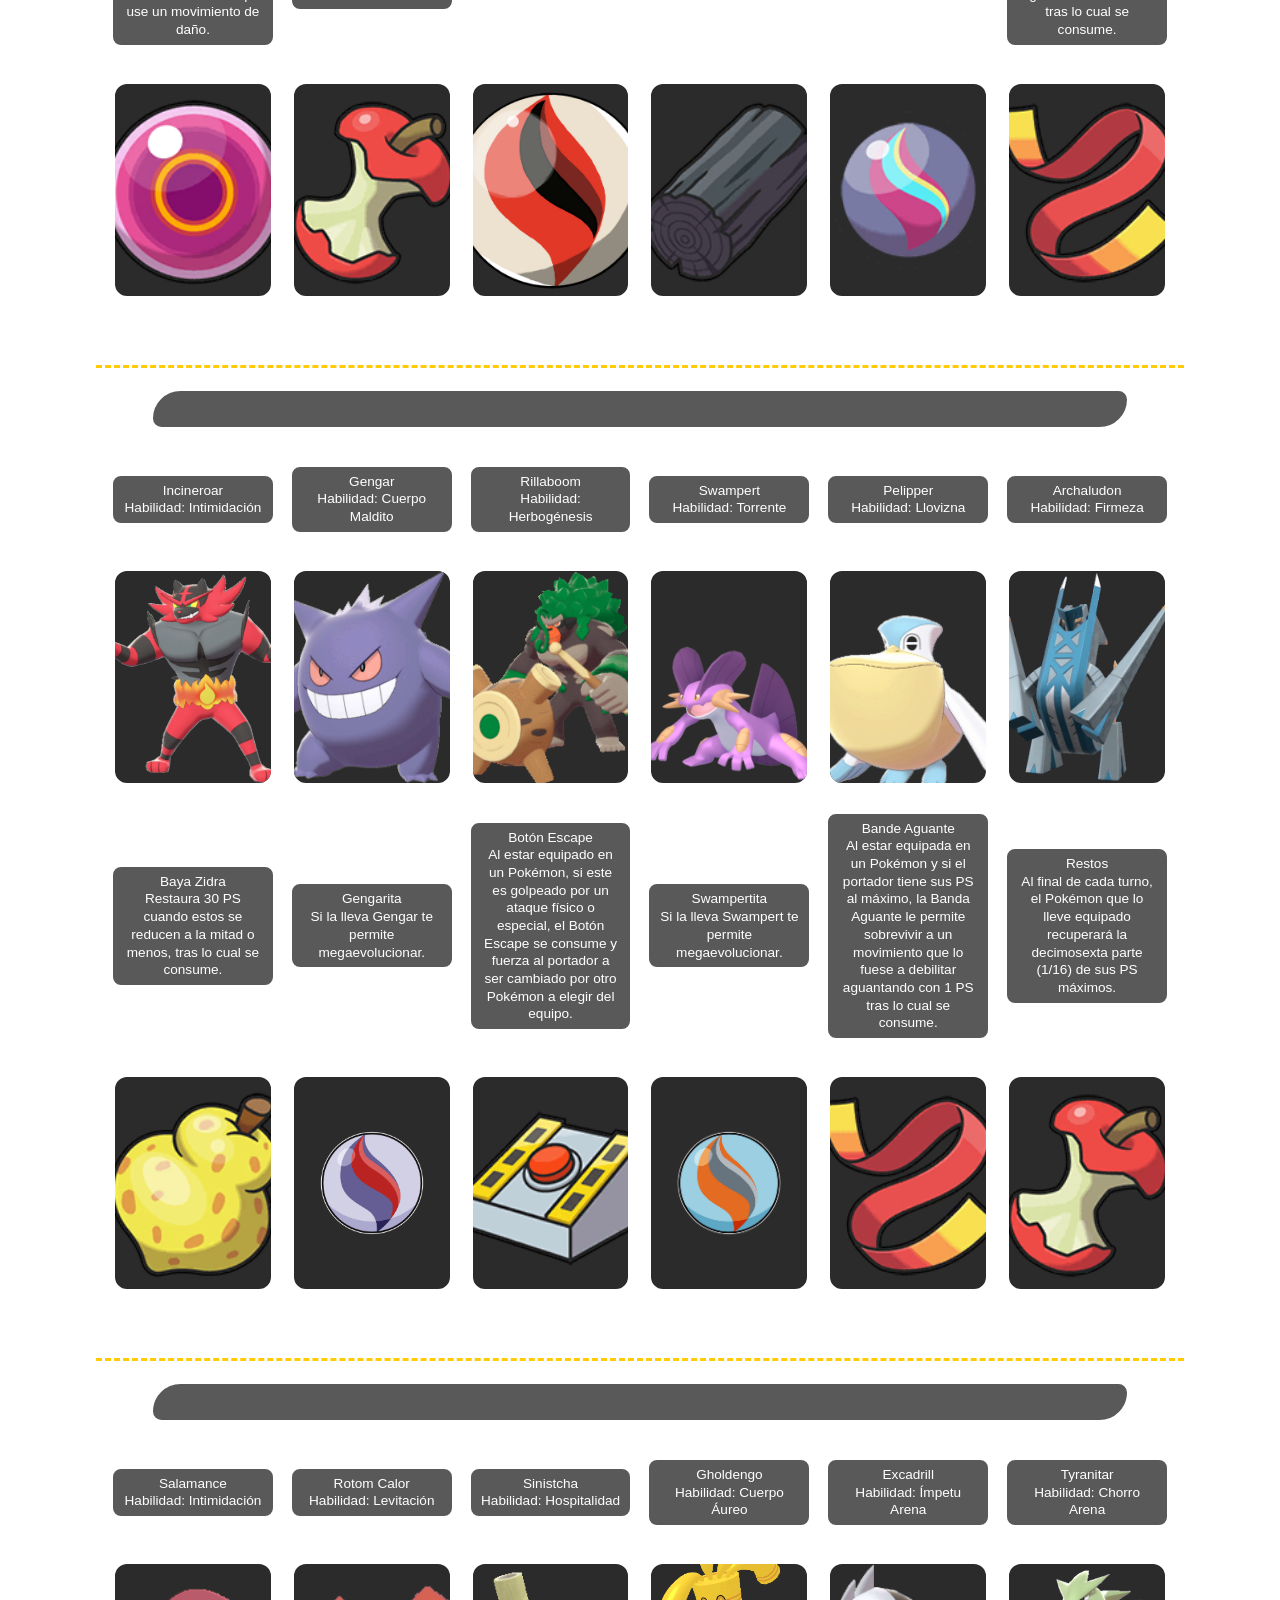
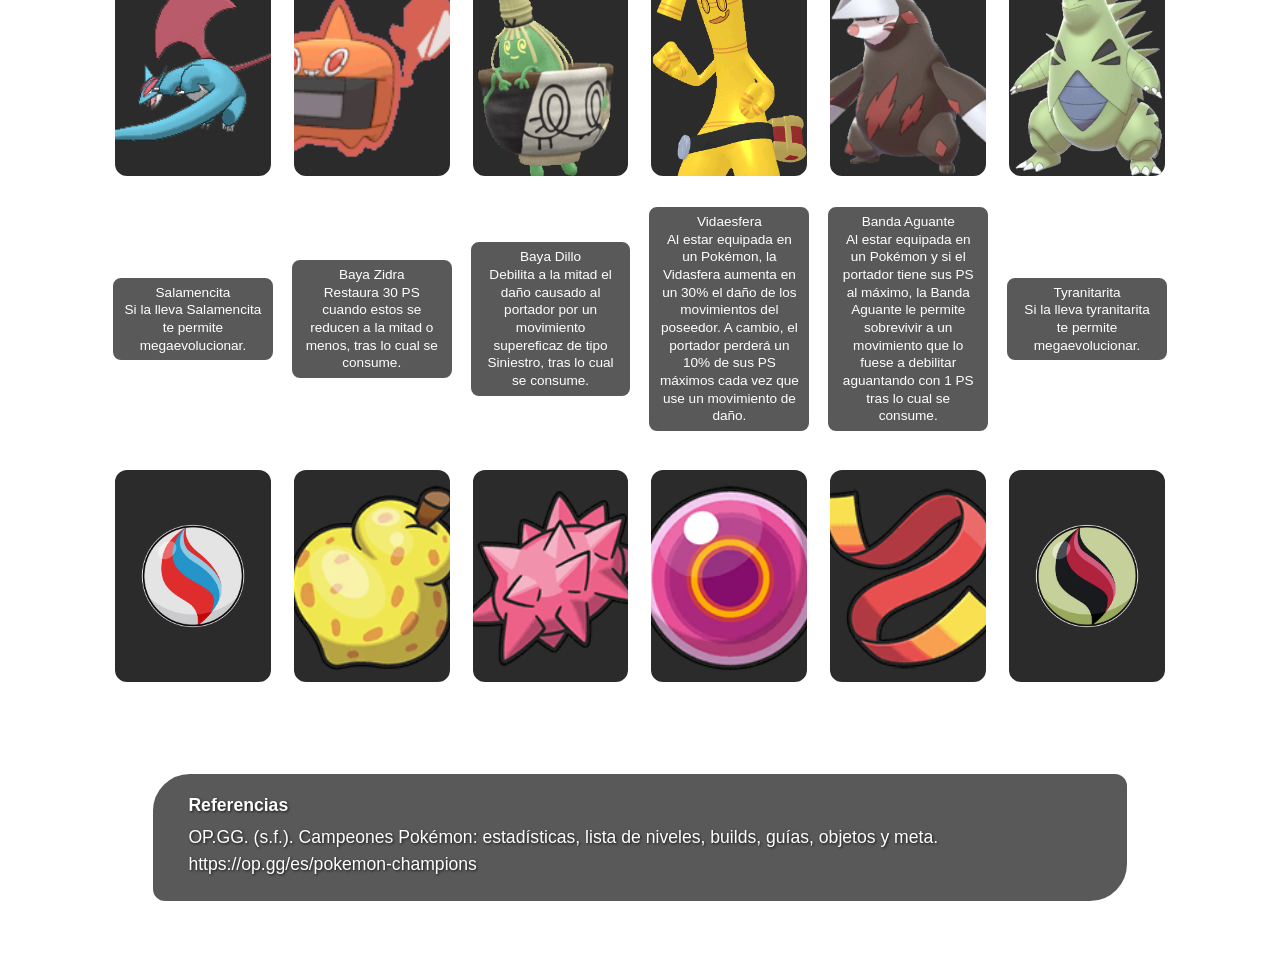
==== commit 4d93b2d6: "Final de todas las paginas" ====
--- a/Dobles.html
+++ b/Dobles.html
@@ -4,6 +4,7 @@
   <meta charset="UTF-8">
   <meta name="viewport" content="width=device-width, initial-scale=1.0">
   <title>PokeChampions build</title>
+   <link rel="icon" type="image/png" href="cosas imagenes//pokemon_champions_logo_by_jormxdos_djag2rt-fullview.png">
   <link rel="stylesheet" href="Estilo2.css">
 </head>
 <body>
@@ -33,7 +34,7 @@
 
   <!-- MENU DE 3 BOTONES DEBAJO DEL TITULO -->
   <div class="menu-container">
-    <a class="menu-boton" href="COLOCA_AQUI_EL_LINK_2">COLOCA_AQUI_EL_TEXTO_2</a>
+    <a class="menu-boton" href="Inicio.html">Pagina de Inicio</a>
     <a class="menu-boton" href="Individual.html">Individuales</a>
   </div>
 
--- a/Estilo2.css
+++ b/Estilo2.css
@@ -216,13 +216,9 @@
   width: 16.66%;
   text-align: center;
   vertical-align: middle;
-  .tabla-imagenes td {
-  width: 16.66%;
-  text-align: center;
-  vertical-align: middle;
   padding-bottom: 10px;
 }
-}
+
 .etiqueta-imagen {
   background-color: rgba(0, 0, 0, 0.65);
   border: 2px solid #ffffff;
@@ -237,10 +233,10 @@
 
 /* ESPACIO PARA LAS IMÁGENES DENTRO DE CADA CELDA*/
 .tabla-imagenes img {
-  width: 100% !important;
-  max-width: 220px !important;
-  height: 220px !important;
-  object-fit: cover !important;
+  width: 100%;
+  max-width: 220px;
+  height: 220px;
+  object-fit: cover;
   border-radius: 16px;
   border: 4px solid #ffffff;
   background-color: #2b2b2b;
@@ -295,6 +291,39 @@
   margin-bottom: 6px;
 }
 
+.menu-container > a {
+  text-transform: uppercase;
+  letter-spacing: 1px;
+}
+
+.titulo + .info-caja {
+  box-shadow: 0 0 30px 8px rgba(255, 203, 5, 0.9);
+}
+
+.bloque-tabla ~ .bloque-tabla {
+  border-top: 3px dashed #ffcb05; 
+  padding-top: 20px;
+}
+
+.menu-boton:focus {
+  outline: 3px solid #ffcb05;
+  outline-offset: 3px;
+}
+
+
+.titulo p::before {
+  content: "⚡ ";
+}
+
+.menu-boton::after {
+  content: " ➜";
+}
+
+.titulo p::first-letter {
+  font-size: 1.3em;
+  color: #ffcb05;
+}
+
 
 /* RESPONSIVE */
 @media (max-width: 900px) {
